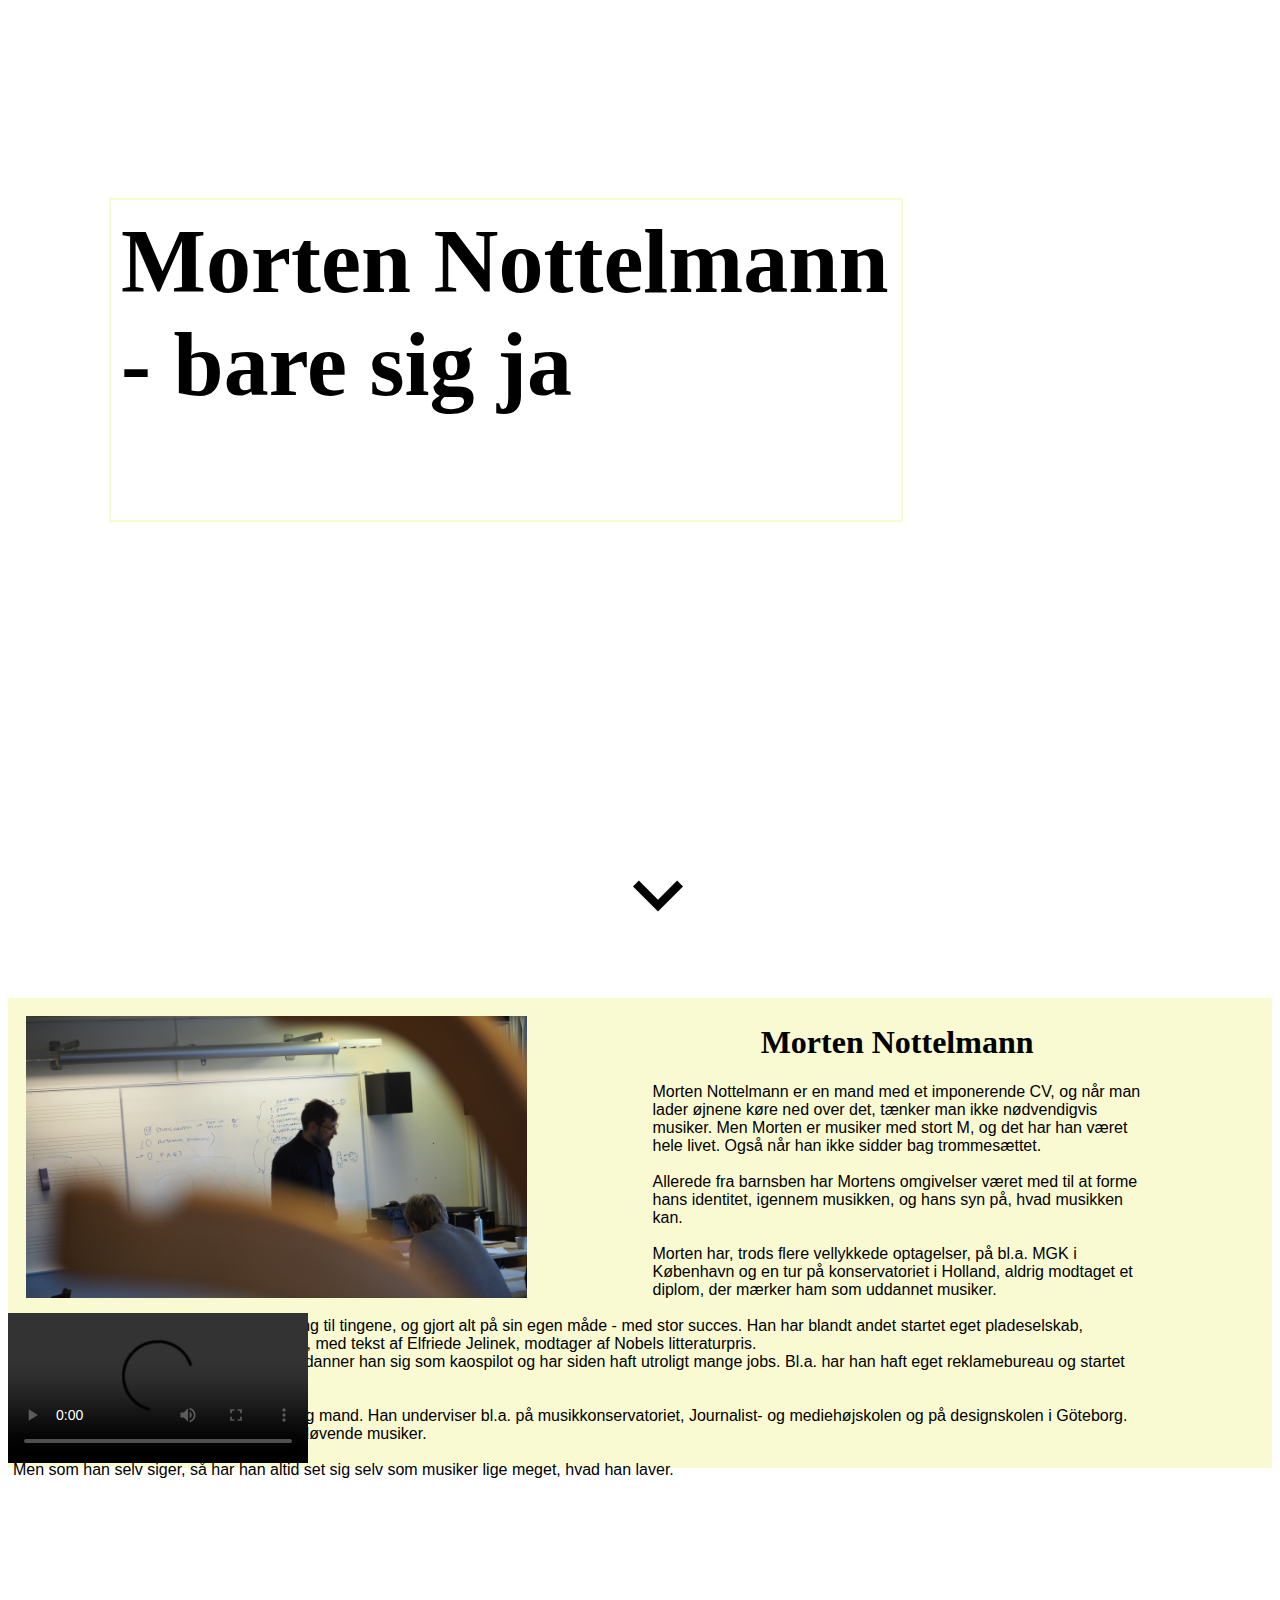
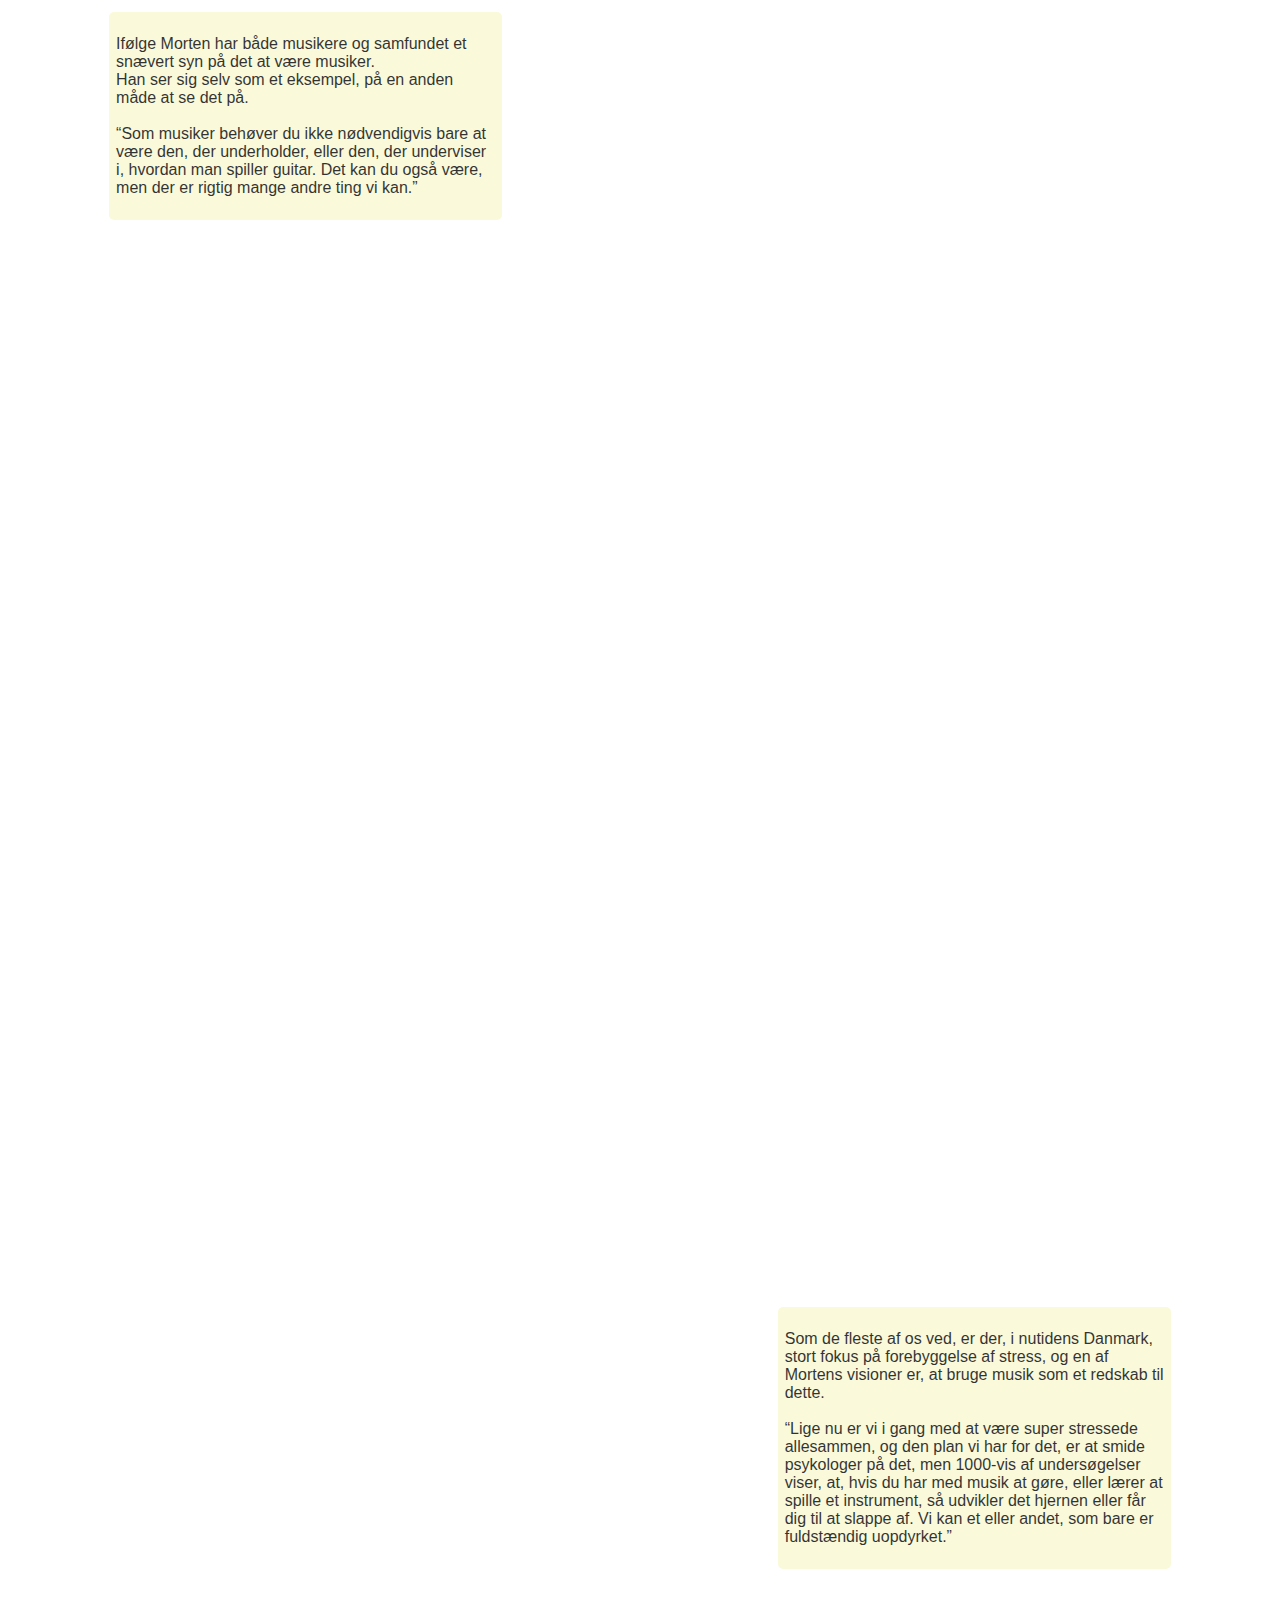
==== morten-nottelmann/index.html @ cdffc8d4 "java" ====
<!DOCTYPE html>
<html lang="da">

<head>
    <meta charset="utf-8">
    <!-- HUSK AT UDFYLDE BESKRIVELSE TIL SEO-->
    <meta name="Description" content="">
    <meta name="Author" content="Christian Plovst">
    <meta name="viewport" content="width=device-width, initial-scale=1.0">
    <title>Morten Nottelmann - bare sig ja</title>
    <link rel="stylesheet" href="style/style.css">
    <link href="https://fonts.googleapis.com/icon?family=Material+Icons" rel="stylesheet">
</head>

<body>
    <header>
        <div class="container">
            <div class="parallax-hero" id="top">
                <h1 id="titel">Morten Nottelmann<br>- bare sig ja</h1>
                <div>
                    <i class="material-icons" style="font-size:100px">keyboard_arrow_down</i>
                </div>
            </div>
        </div>
    </header>
    <section>
        <div class="undervisning-container">
            <img src="images/undervisning.JPG" alt="Morten underviser på kons" id="undervisning">
            <div class="Morten">
                <h1>Morten Nottelmann</h1>
                <p>Morten Nottelmann er en mand med et imponerende CV, og når man lader øjnene køre ned over det, tænker man ikke nødvendigvis musiker. Men Morten er musiker med stort M, og det har han været hele livet. Også når han ikke sidder bag trommesættet.<br><br>
                    Allerede fra barnsben har Mortens omgivelser været med til at forme hans identitet, igennem musikken, og hans syn på, hvad musikken kan.<br><br>
                    Morten har, trods flere vellykkede optagelser, på bl.a. MGK i København og en tur på konservatoriet i Holland, aldrig modtaget et diplom, der mærker ham som uddannet musiker.<br><br>
                    I stedet har han altid haft en rebelsk tilgang til tingene, og gjort alt på sin egen måde - med stor succes. Han har blandt andet startet eget pladeselskab, turneret og spillet en stor teaterforestilling, med tekst af Elfriede Jelinek, modtager af Nobels litteraturpris.<br>
                    Da Morten vender tilbage til Danmark, uddanner han sig som kaospilot og har siden haft utroligt mange jobs. Bl.a. har han haft eget reklamebureau og startet spillestedet ”Cafe Lobby” op.<br><br>
                    I dag er Morten stadig en meget tværfaglig mand. Han underviser bl.a. på musikkonservatoriet, Journalist- og mediehøjskolen og på designskolen i Göteborg. Samtidig med dette, er han igen blevet udøvende musiker.<br><br>
                    Men som han selv siger, så har han altid set sig selv som musiker lige meget, hvad han laver.</p>
            </div>
        </div>
    </section>
        <video id="myVideo" controls>
            <source src="morten-nottelmann.mp4">
        </video>
    <section>
        <div class="container">
            <div class="parallaxone">
                <div class="tekst1">
                    <p>Ifølge Morten har både musikere og samfundet et snævert syn på det at være musiker.<br>Han ser sig selv som et eksempel, på en anden måde at se det på.<br><br>
                        “Som musiker behøver du ikke nødvendigvis bare at være den, der underholder, eller den, der underviser i, hvordan man spiller guitar. Det kan du også være, men der er rigtig mange andre ting vi kan.”</p>
                </div>
            </div>
        </div>
        <div class="container" id="ryksammen">
            <div class="parallaxtwo">
                <div class="tekst2">
                    <p>Som de fleste af os ved, er der, i nutidens Danmark, stort fokus på forebyggelse af stress, og en af Mortens visioner er, at bruge musik som et redskab til dette.<br><br>

                        “Lige nu er vi i gang med at være super stressede allesammen, og den plan vi har for det, er at smide psykologer på det, men 1000-vis af undersøgelser viser, at, hvis du har med musik at gøre, eller lærer at spille et instrument, så udvikler det hjernen eller får dig til at slappe af. Vi kan et eller andet, som bare er fuldstændig uopdyrket.”
                    </p>
                </div>
            </div>
        </div>
    </section>
    <script type="text/javascript" src="js/script.js"></script>
</body>

</html>
---- morten-nottelmann/style/style.css ----
h1 {
    font-family: serif;
}

p {
    font-family: sans-serif;
}

.container {
    position: relative;
    margin-bottom: 50px;
}

.space {
    margin-top: -100px;
}

/*header*/

#top {
    margin-top: -10px;
}

.parallax-hero {
    background-image: url(/images/hero-image.JPG);
    min-height: 1000px;
    background-attachment: fixed;
    background-position: center;
    background-repeat: no-repeat;
    background-size: cover;
}

#titel {
    border: 2px solid lightgoldenrodyellow;
    width: 770px;
    height: 300px;
    padding: 10px;
    position: absolute;
    top: 15%;
    left: 8%;
    font-size: 90px;
    margin-top: 50px;
}

@keyframes bounce {
    0%, 20%, 60%, 100% {
        -webkit-transform: translateY(0);
        transform: translateY(0);
    }
    
    40% {
        -webkit-transform: translateY(-20px);
        transform: translateY(-20px);
    }
    
    80% {
        -webkit-transform: translateY(-10px);
        transform: translateY(-10px);
    }
}

.material-icons {
    width:5%;
    position: absolute;
    top: 85%;
    left: 47.5%;
    
}

i:hover {
    animation: bounce 1s;
}

#hero {
    width: 100%;
    height: auto;
}

/*section 1*/

.undervisning-container {
    border: 5px solid lightgoldenrodyellow;
    height: 460px;
    background-color: lightgoldenrodyellow;
    margin-top: -50px;
    margin-bottom: -155px;
}

#undervisning {
    width: 40%;
    margin-top: 1%;
    margin-left: 1%;
    margin-bottom: 1%;
    margin-right: 10%;
    float:left;
}

.Morten h1 {
    text-align: center; 
}

.Morten {
    width: 90%;
}
/*video*/

iframe {
    width: 100%;
}

/*section 2*/

.bred {
    width: 100%;
    height: auto;
}

.tekst1 {
    border: 2px solid lightgoldenrodyellow;
    background-color: lightgoldenrodyellow;
    width: 30%;
    padding: 5px;
    position: absolute;
    top: 15%;
    left: 8%;
    opacity: 0.8;
    border-radius: 5px;
}

#ryksammen {
    margin-top: -55px;
}

.tekst2 {
    border: 2px solid lightgoldenrodyellow;
    background-color: lightgoldenrodyellow;
    width: 30%;
    padding: 5px;
    position: absolute;
    top: 45%;
    right: 8%;
    opacity: 0.8;
    border-radius: 5px;
}

.parallaxone {
    background-image: url(/images/reol.JPG);
    min-height: 1000px;
    background-attachment: fixed;
    background-position: center;
    background-repeat: no-repeat;
    background-size: cover;
    margin-top: -5px;
}

.parallaxtwo {
    background-image: url(/images/stress.JPG);
    min-height: 1000px;
    background-attachment: fixed;
    background-position: center;
    background-repeat: no-repeat;
    background-size: cover;
}
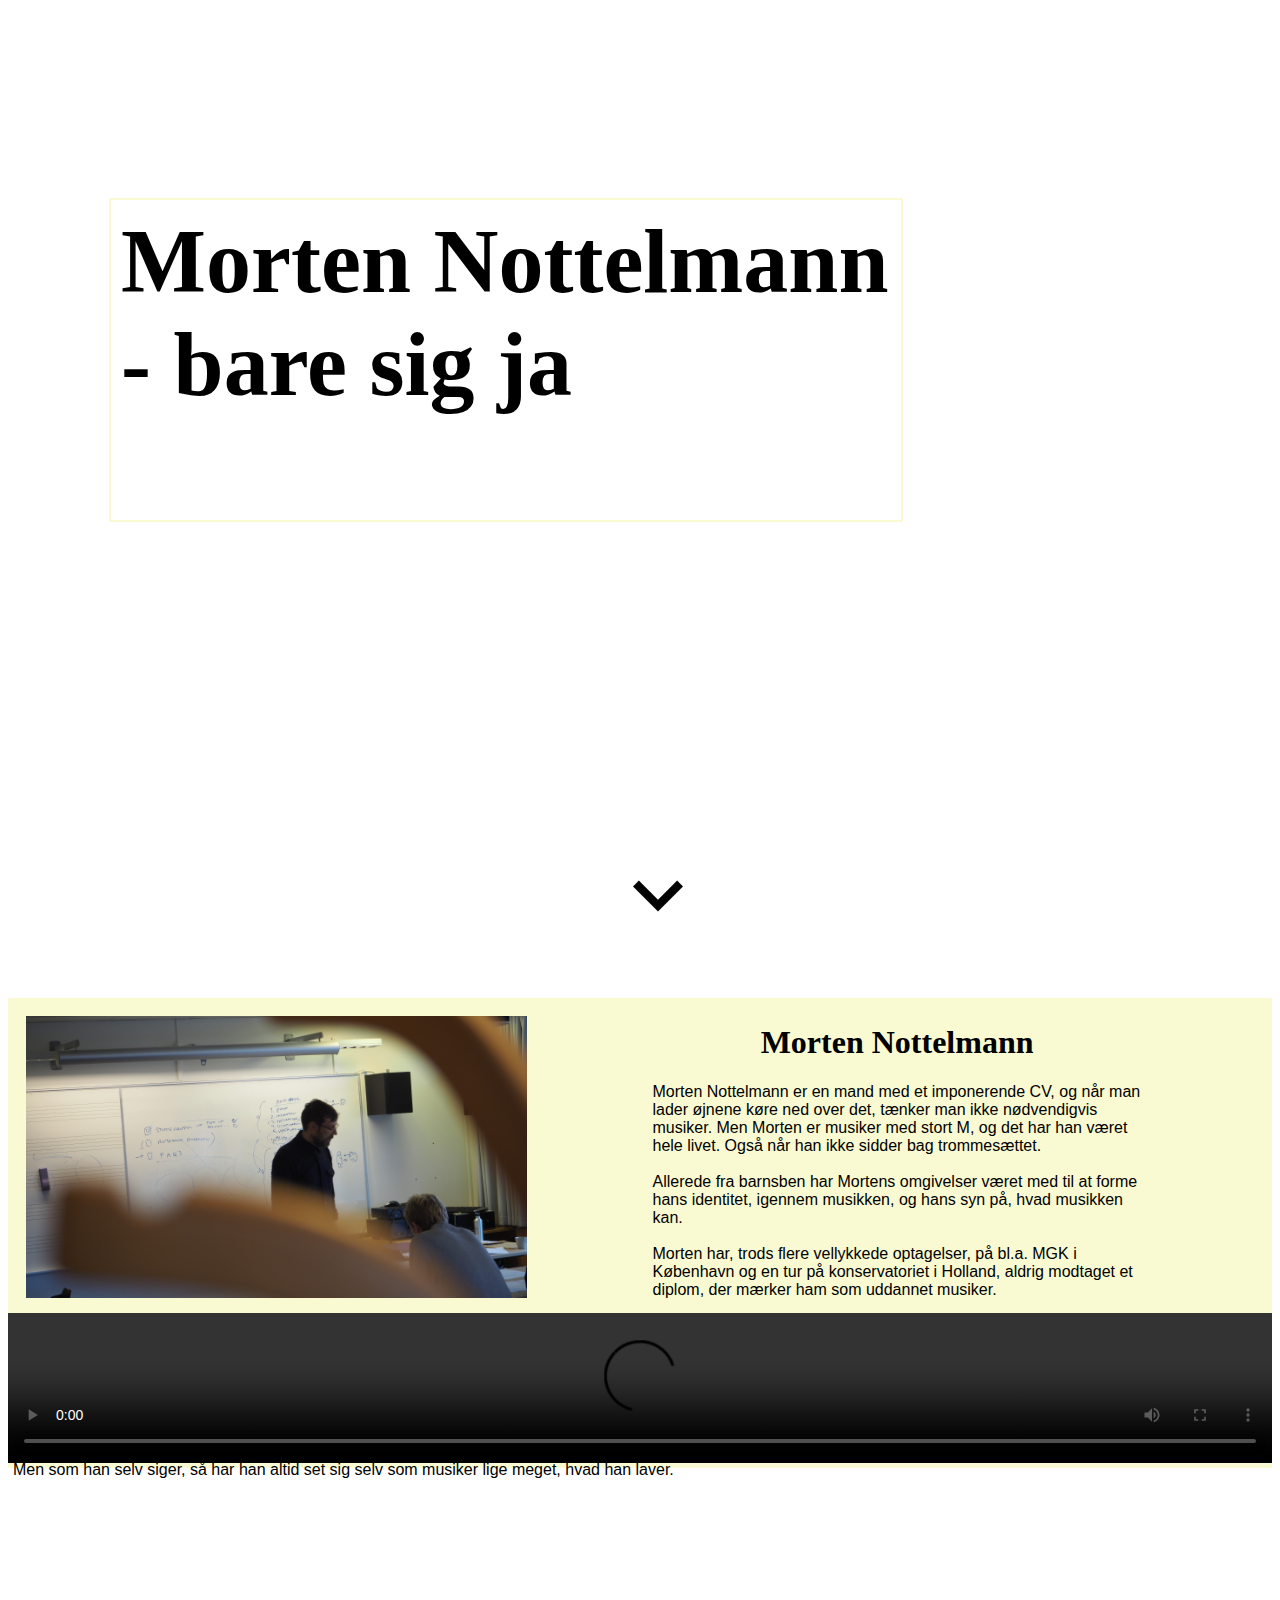
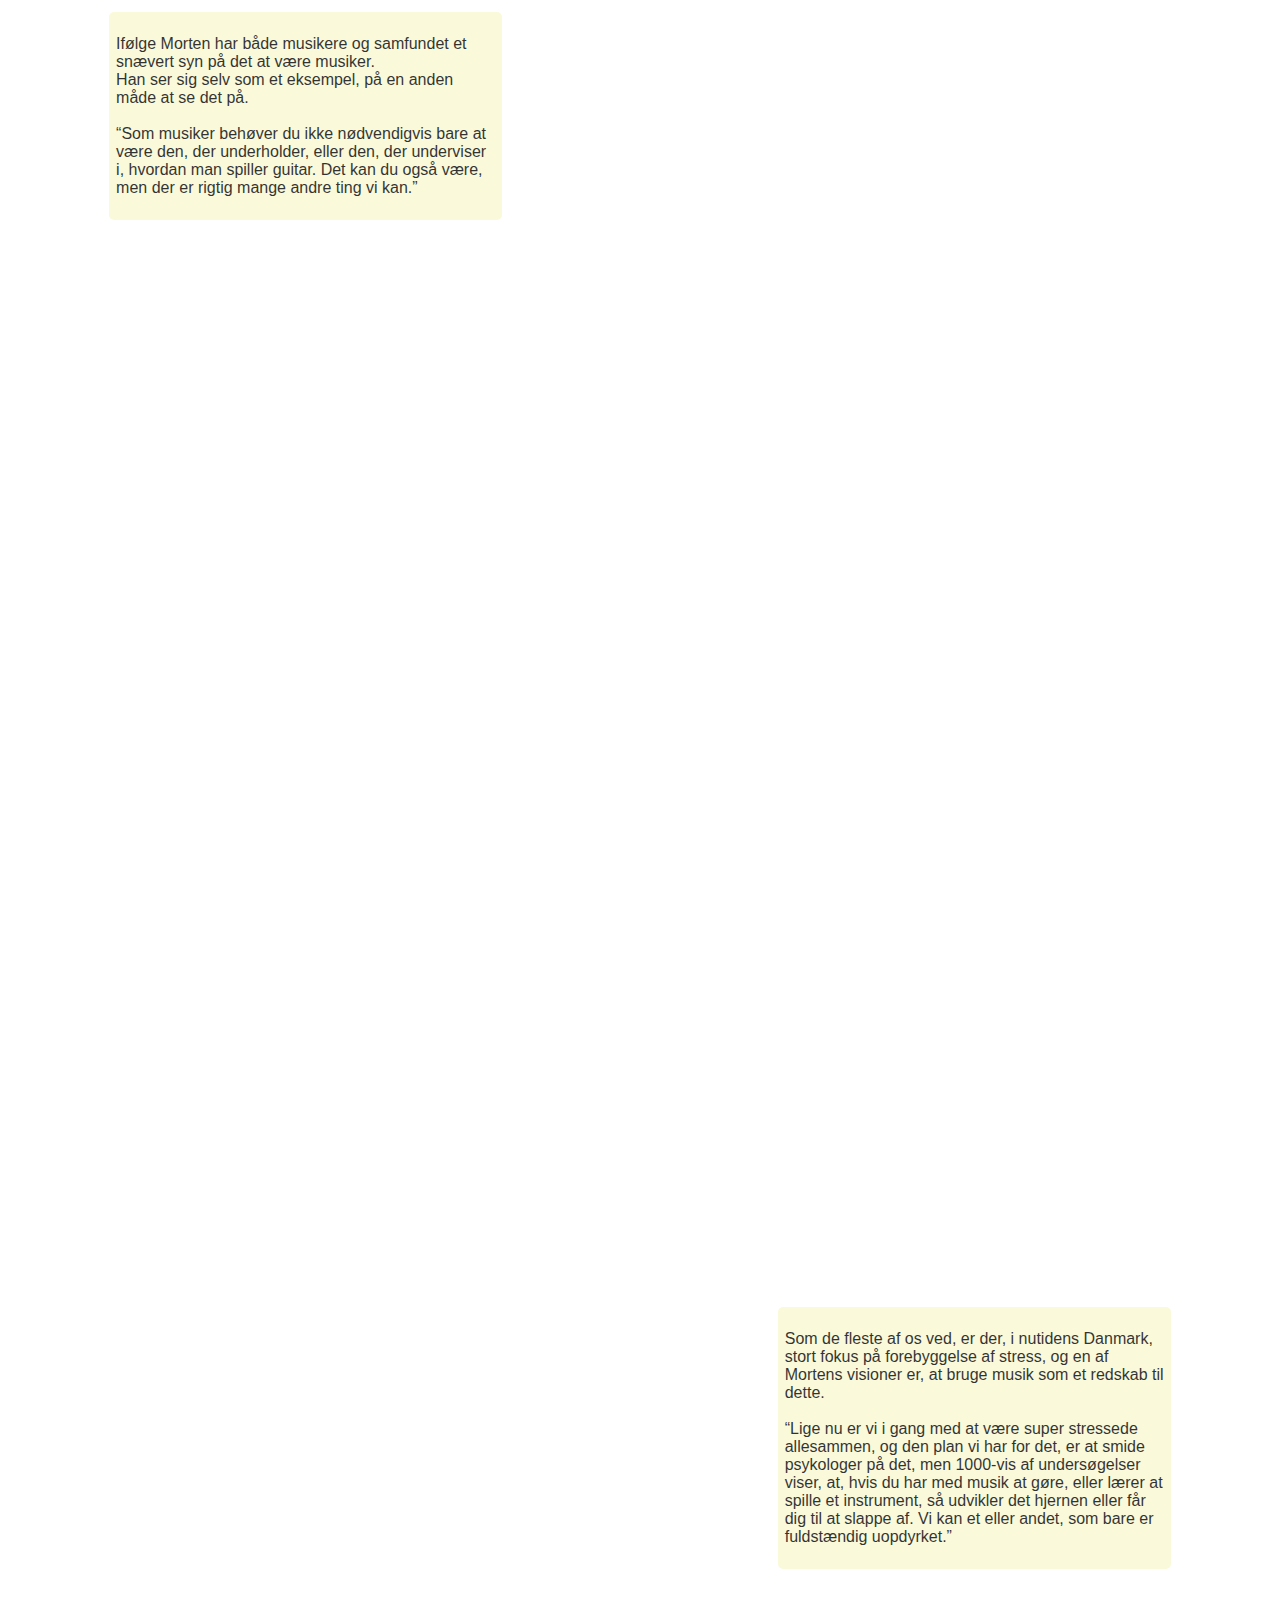
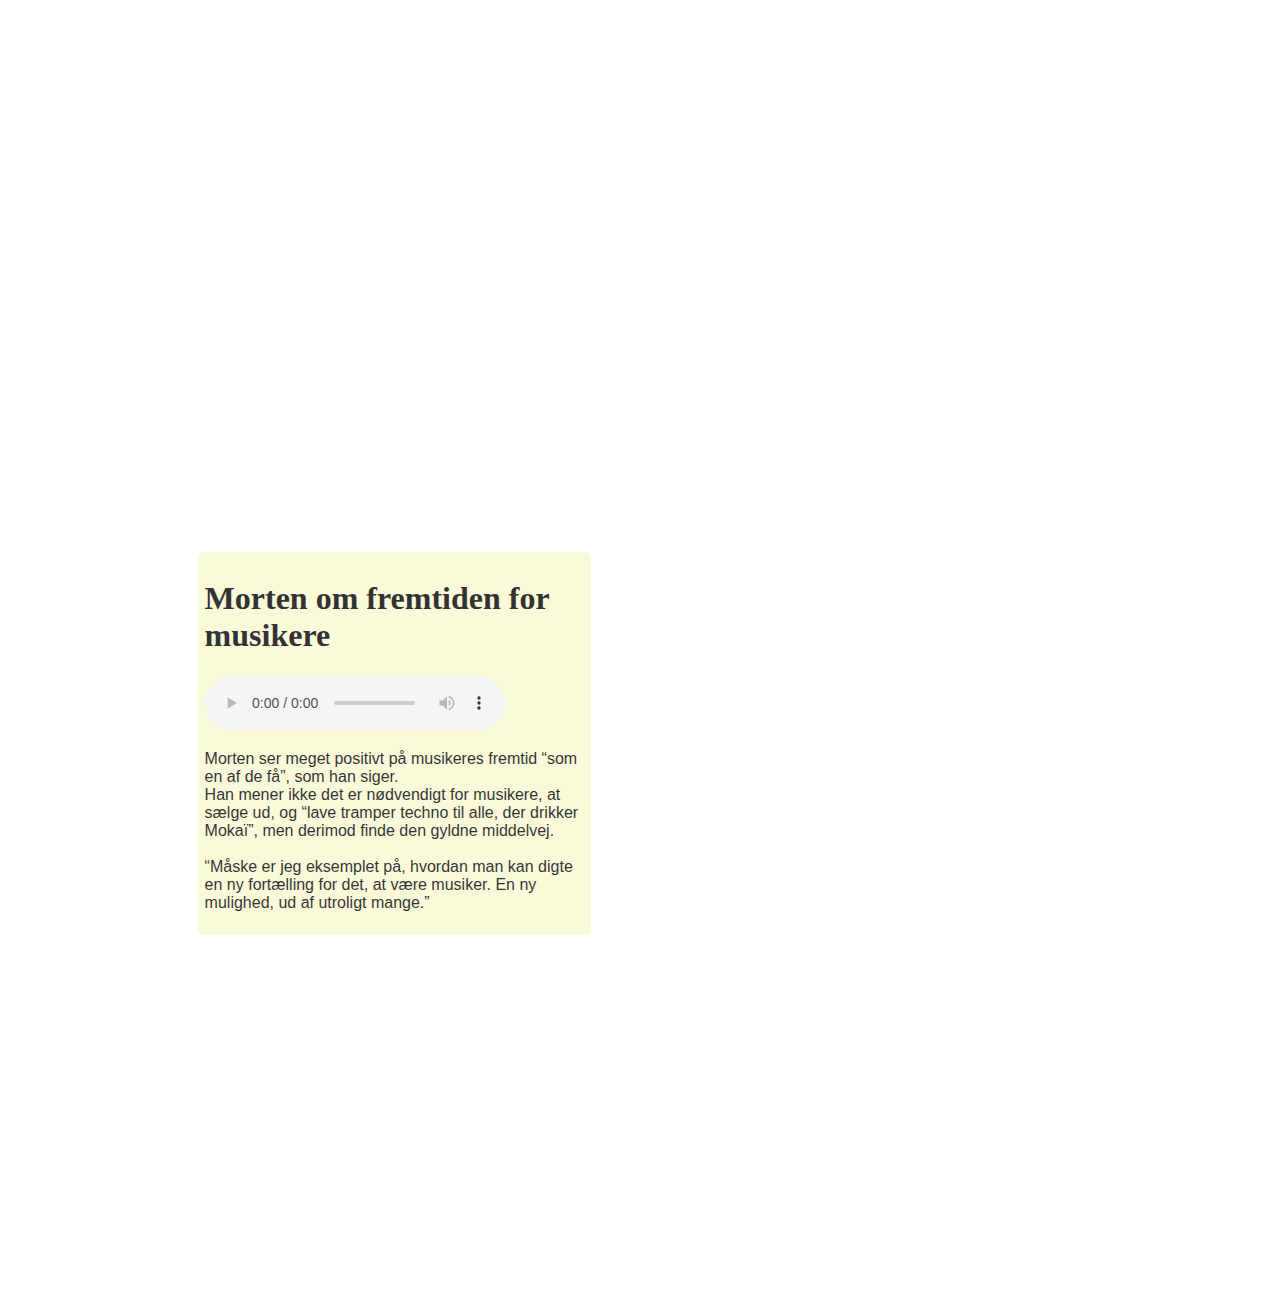
==== commit 650c0968: "en masse lort" ====
--- a/morten-nottelmann/index.html
+++ b/morten-nottelmann/index.html
@@ -38,25 +38,36 @@
             </div>
         </div>
     </section>
-        <video id="myVideo" controls>
-            <source src="morten-nottelmann.mp4">
-        </video>
+    <video id="myVideo" controls>
+        <source src="morten-nottelmann.mp4">
+    </video>
     <section>
         <div class="container">
             <div class="parallaxone">
                 <div class="tekst1">
-                    <p>Ifølge Morten har både musikere og samfundet et snævert syn på det at være musiker.<br>Han ser sig selv som et eksempel, på en anden måde at se det på.<br><br>
-                        “Som musiker behøver du ikke nødvendigvis bare at være den, der underholder, eller den, der underviser i, hvordan man spiller guitar. Det kan du også være, men der er rigtig mange andre ting vi kan.”</p>
+                    <p>Ifølge Morten har både musikere og samfundet et snævert syn på det at være musiker.<br>Han ser sig selv som et eksempel, på en anden måde at se det på.<br><br><q>Som musiker behøver du ikke nødvendigvis bare at være den, der underholder, eller den, der underviser i, hvordan man spiller guitar. Det kan du også være, men der er rigtig mange andre ting vi kan.</q></p>
                 </div>
             </div>
         </div>
         <div class="container" id="ryksammen">
             <div class="parallaxtwo">
                 <div class="tekst2">
-                    <p>Som de fleste af os ved, er der, i nutidens Danmark, stort fokus på forebyggelse af stress, og en af Mortens visioner er, at bruge musik som et redskab til dette.<br><br>
-
-                        “Lige nu er vi i gang med at være super stressede allesammen, og den plan vi har for det, er at smide psykologer på det, men 1000-vis af undersøgelser viser, at, hvis du har med musik at gøre, eller lærer at spille et instrument, så udvikler det hjernen eller får dig til at slappe af. Vi kan et eller andet, som bare er fuldstændig uopdyrket.”
-                    </p>
+                    <p>Som de fleste af os ved, er der, i nutidens Danmark, stort fokus på forebyggelse af stress, og en af Mortens visioner er, at bruge musik som et redskab til dette.<br><br><q>Lige nu er vi i gang med at være super stressede allesammen, og den plan vi har for det, er at smide psykologer på det, men 1000-vis af undersøgelser viser, at, hvis du har med musik at gøre, eller lærer at spille et instrument, så udvikler det hjernen eller får dig til at slappe af. Vi kan et eller andet, som bare er fuldstændig uopdyrket.</q></p>
+                </div>
+            </div>
+        </div>
+    </section>
+    <section>
+        <div class="container" id="ryksammen">
+            <div class="parallaxthree">
+                <div class="tekst3">
+                    <h1>Morten om fremtiden for musikere</h1>
+                    <audio controls>
+                        <source>
+                    </audio>
+                    <p>Morten ser meget positivt på musikeres fremtid <q>som en af de få</q>, som han siger.<br>
+                        Han mener ikke det er nødvendigt for musikere, at sælge ud, og <q>lave tramper techno til alle, der drikker Mokaï</q>, men derimod finde den gyldne middelvej.<br><br>
+                        <q>Måske er jeg eksemplet på, hvordan man kan digte en ny fortælling for det, at være musiker. En ny mulighed, ud af utroligt mange.</q></p>
                 </div>
             </div>
         </div>
--- a/morten-nottelmann/style/style.css
+++ b/morten-nottelmann/style/style.css
@@ -104,7 +104,7 @@
 }
 /*video*/
 
-iframe {
+video {
     width: 100%;
 }
 
@@ -161,3 +161,26 @@
     background-repeat: no-repeat;
     background-size: cover;
 }
+
+/*section 3*/
+
+.parallaxthree {
+    background-image: url(/images/fremtid.JPG);
+    min-height: 1000px;
+    background-attachment: fixed;
+    background-position: center;
+    background-repeat: no-repeat;
+    background-size: cover;
+}
+
+.tekst3 {
+    border: 2px solid lightgoldenrodyellow;
+    background-color: lightgoldenrodyellow;
+    width: 30%;
+    padding: 5px;
+    position: absolute;
+    top: 30%;
+    left: 15%;
+    opacity: 0.8;
+    border-radius: 5px;
+}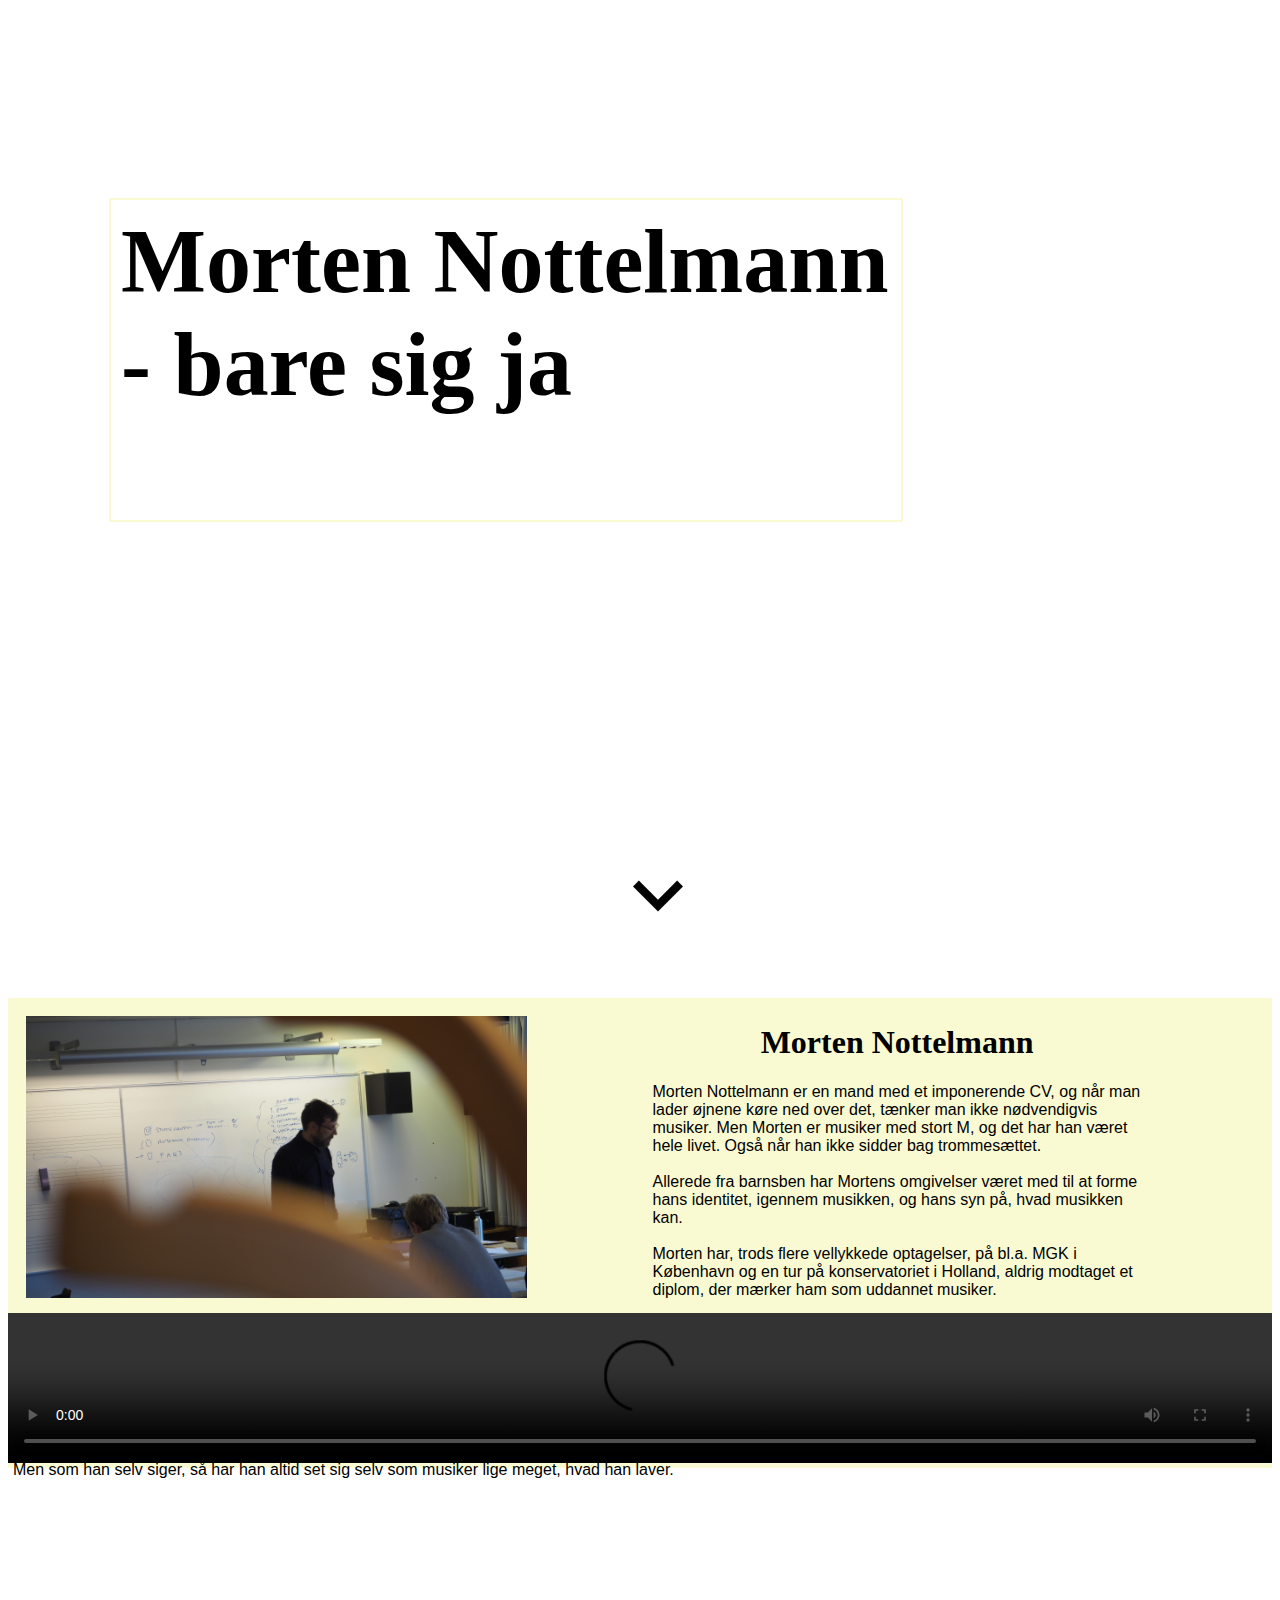
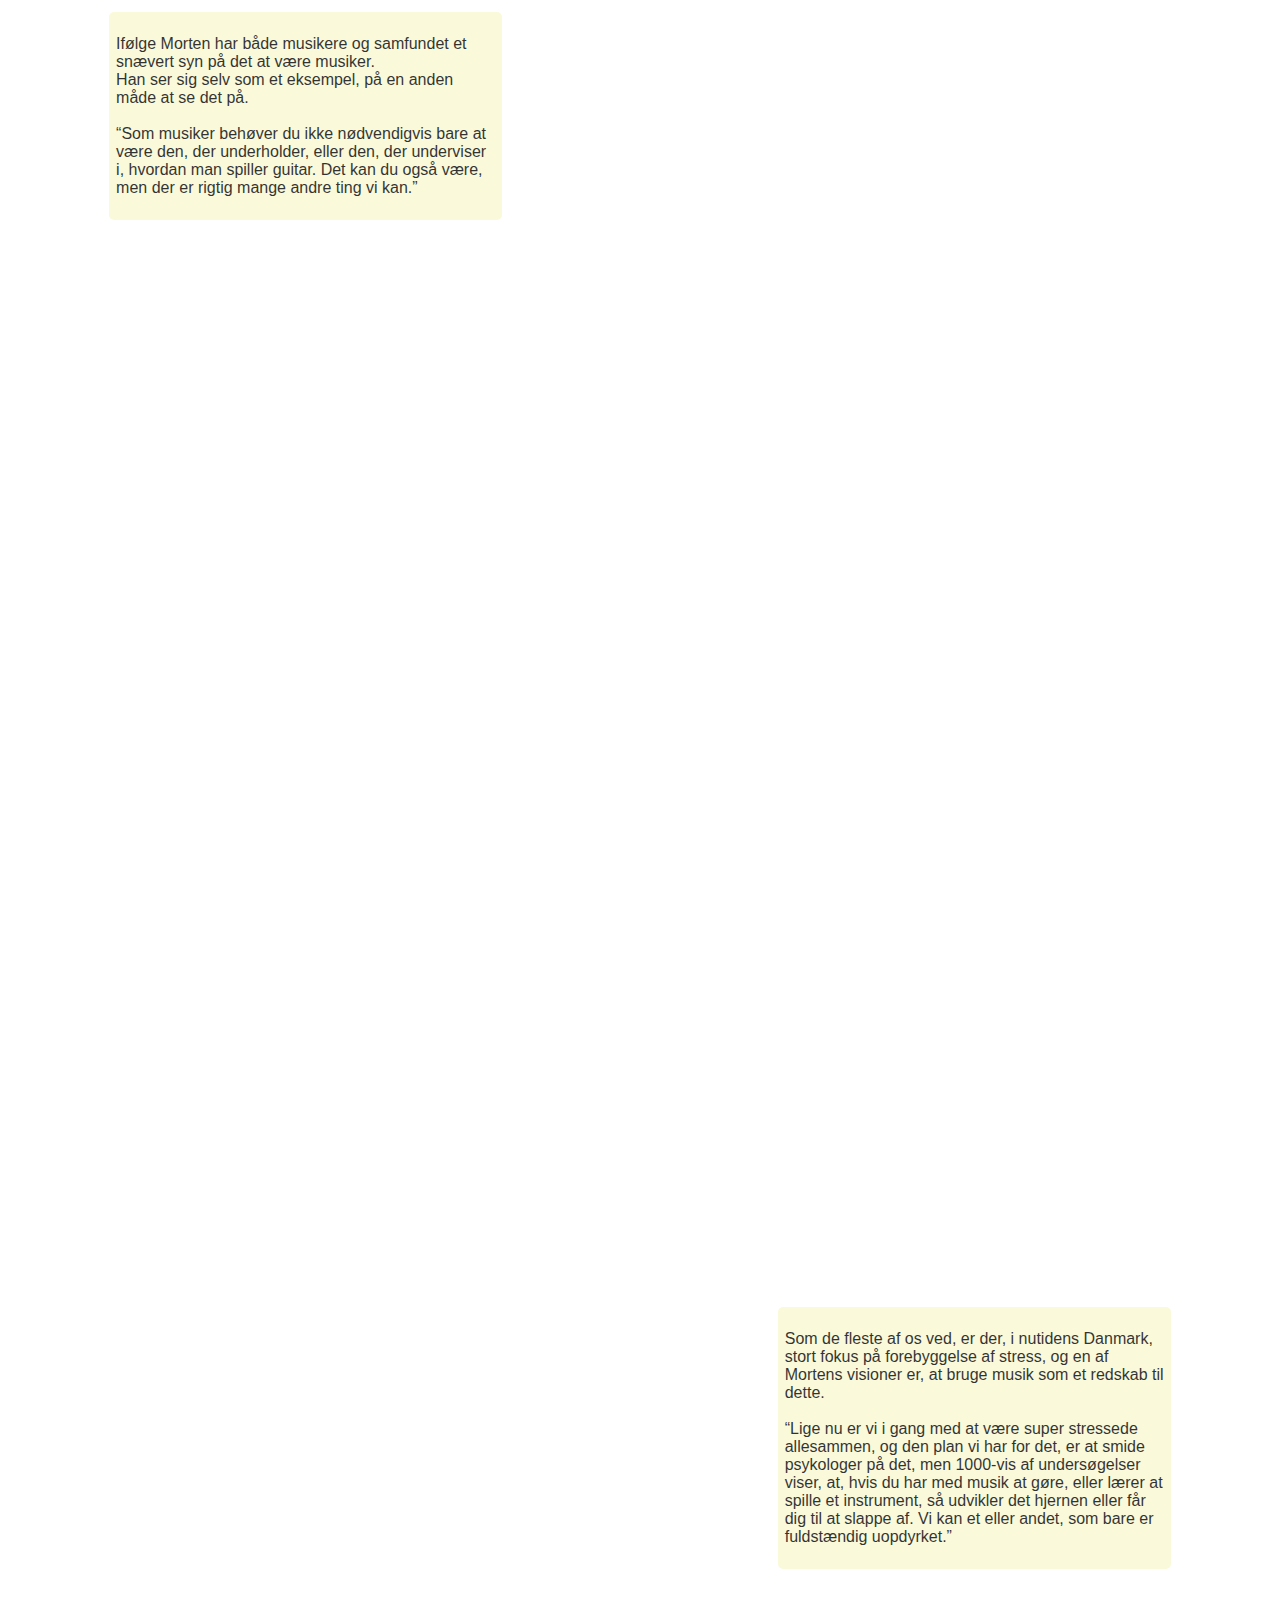
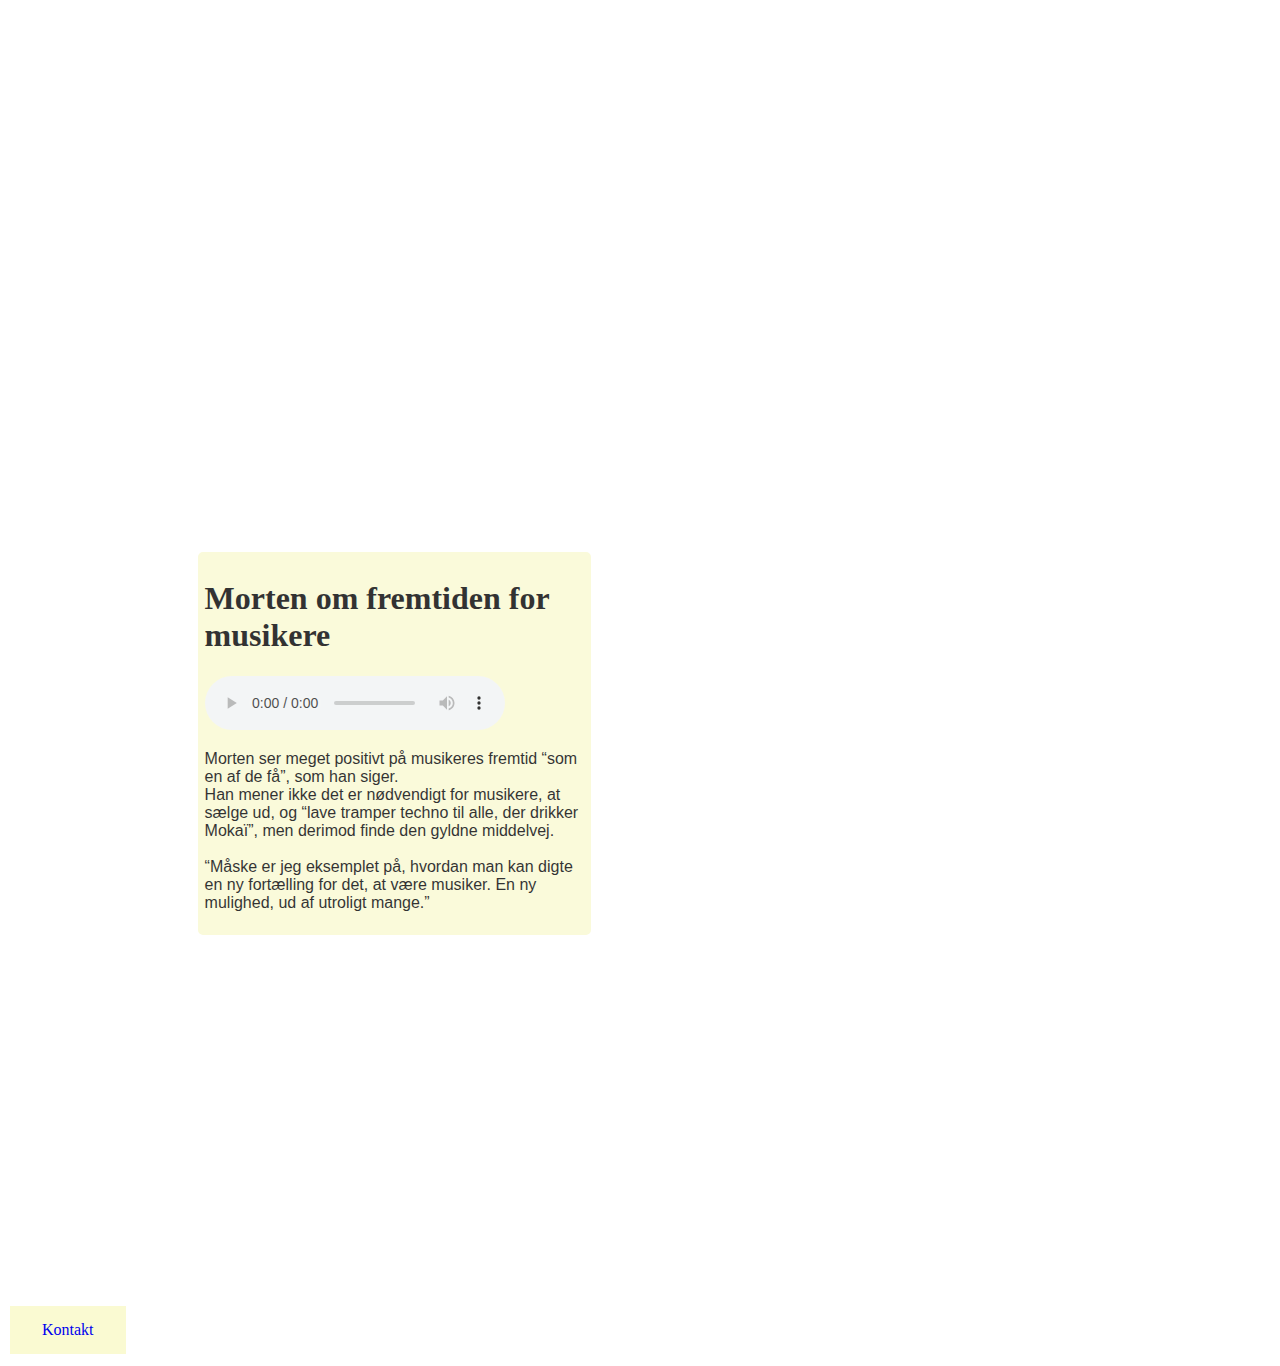
==== commit d849cea4: "knap, der ikke virker ordentligt" ====
--- a/morten-nottelmann/index.html
+++ b/morten-nottelmann/index.html
@@ -72,6 +72,9 @@
             </div>
         </div>
     </section>
+    <footer>
+        <a href="http://www.mortennottelmann.com/" id="knap" target="_blank">Kontakt</a>
+    </footer>
     <script type="text/javascript" src="js/script.js"></script>
 </body>
 
--- a/morten-nottelmann/style/style.css
+++ b/morten-nottelmann/style/style.css
@@ -183,4 +183,18 @@
     left: 15%;
     opacity: 0.8;
     border-radius: 5px;
+}
+
+/*footer*/
+
+#knap {
+    background-color: lightgoldenrodyellow;
+    border: none;
+    padding: 15px 32px;
+    text-align: center;
+    text-decoration: none;
+    display: inline-block;
+    font-size: 16px;
+    margin: 4px 2px;
+    cursor: pointe
 }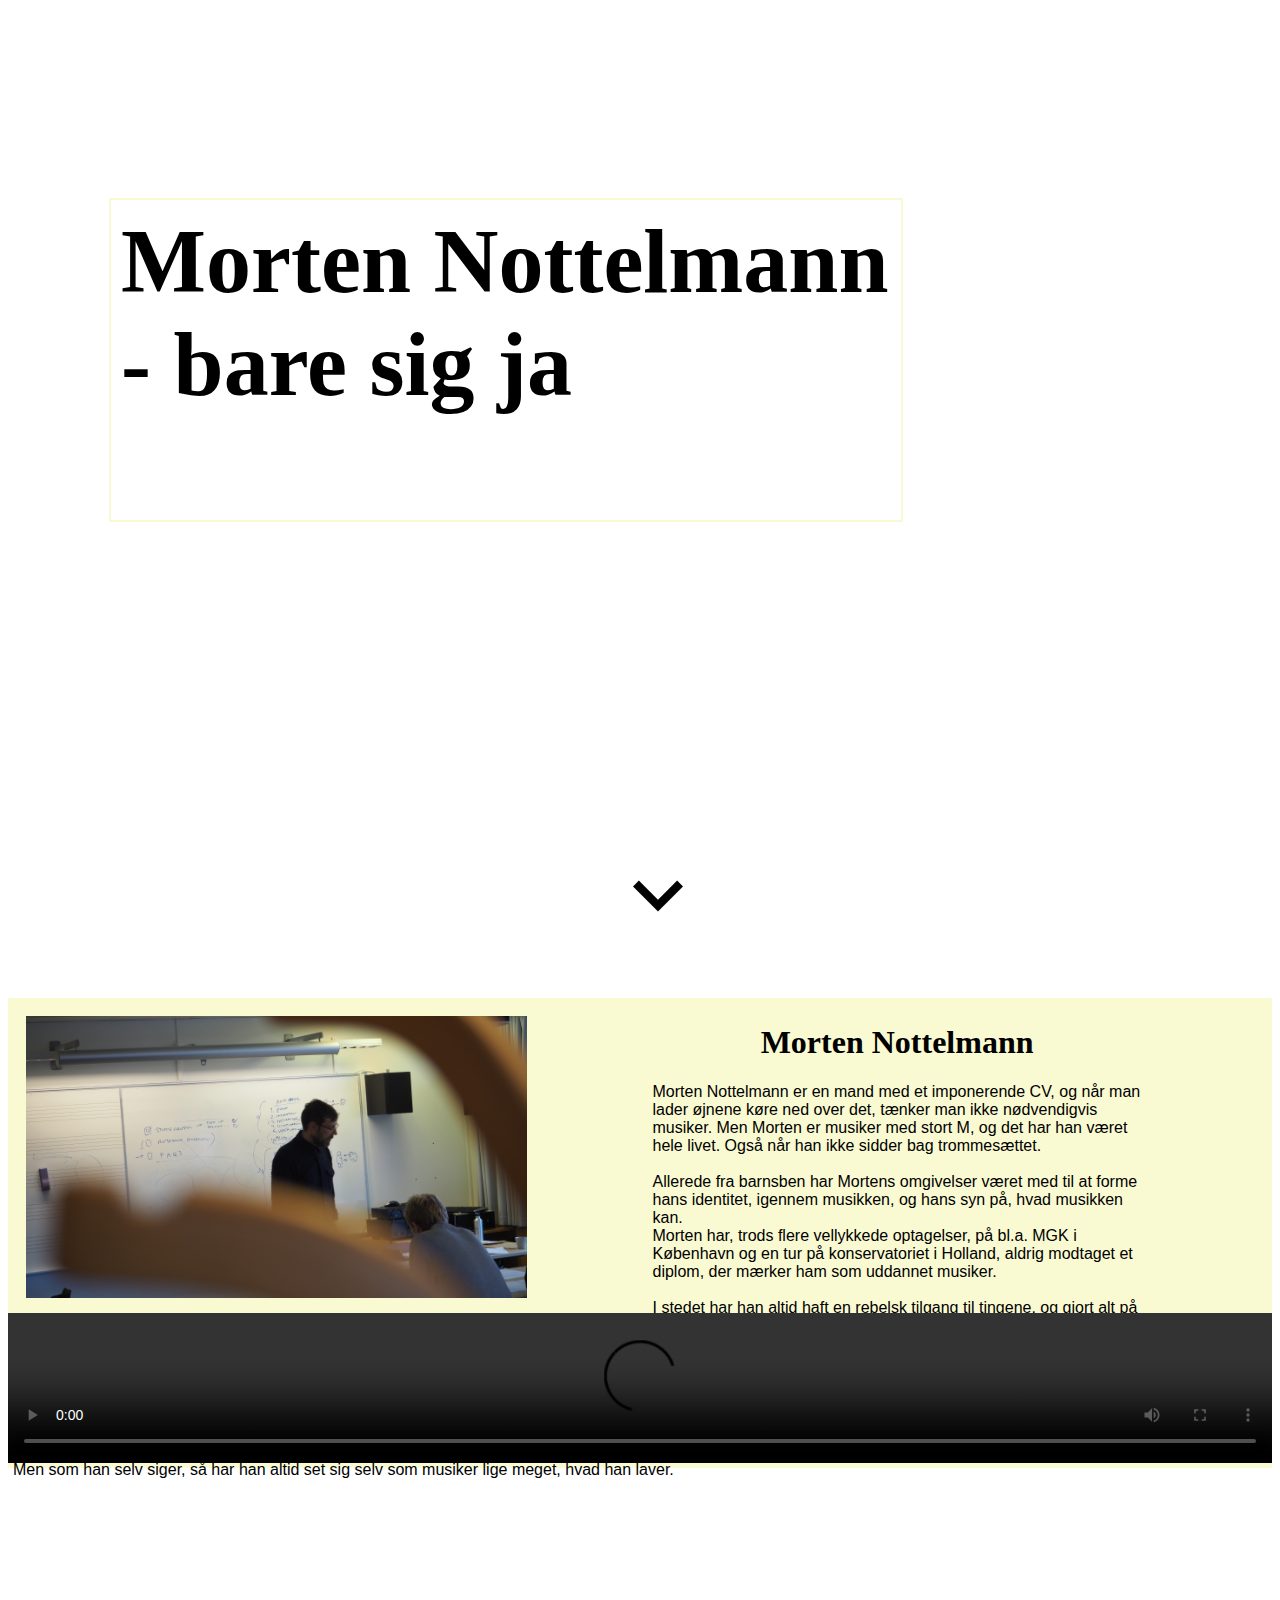
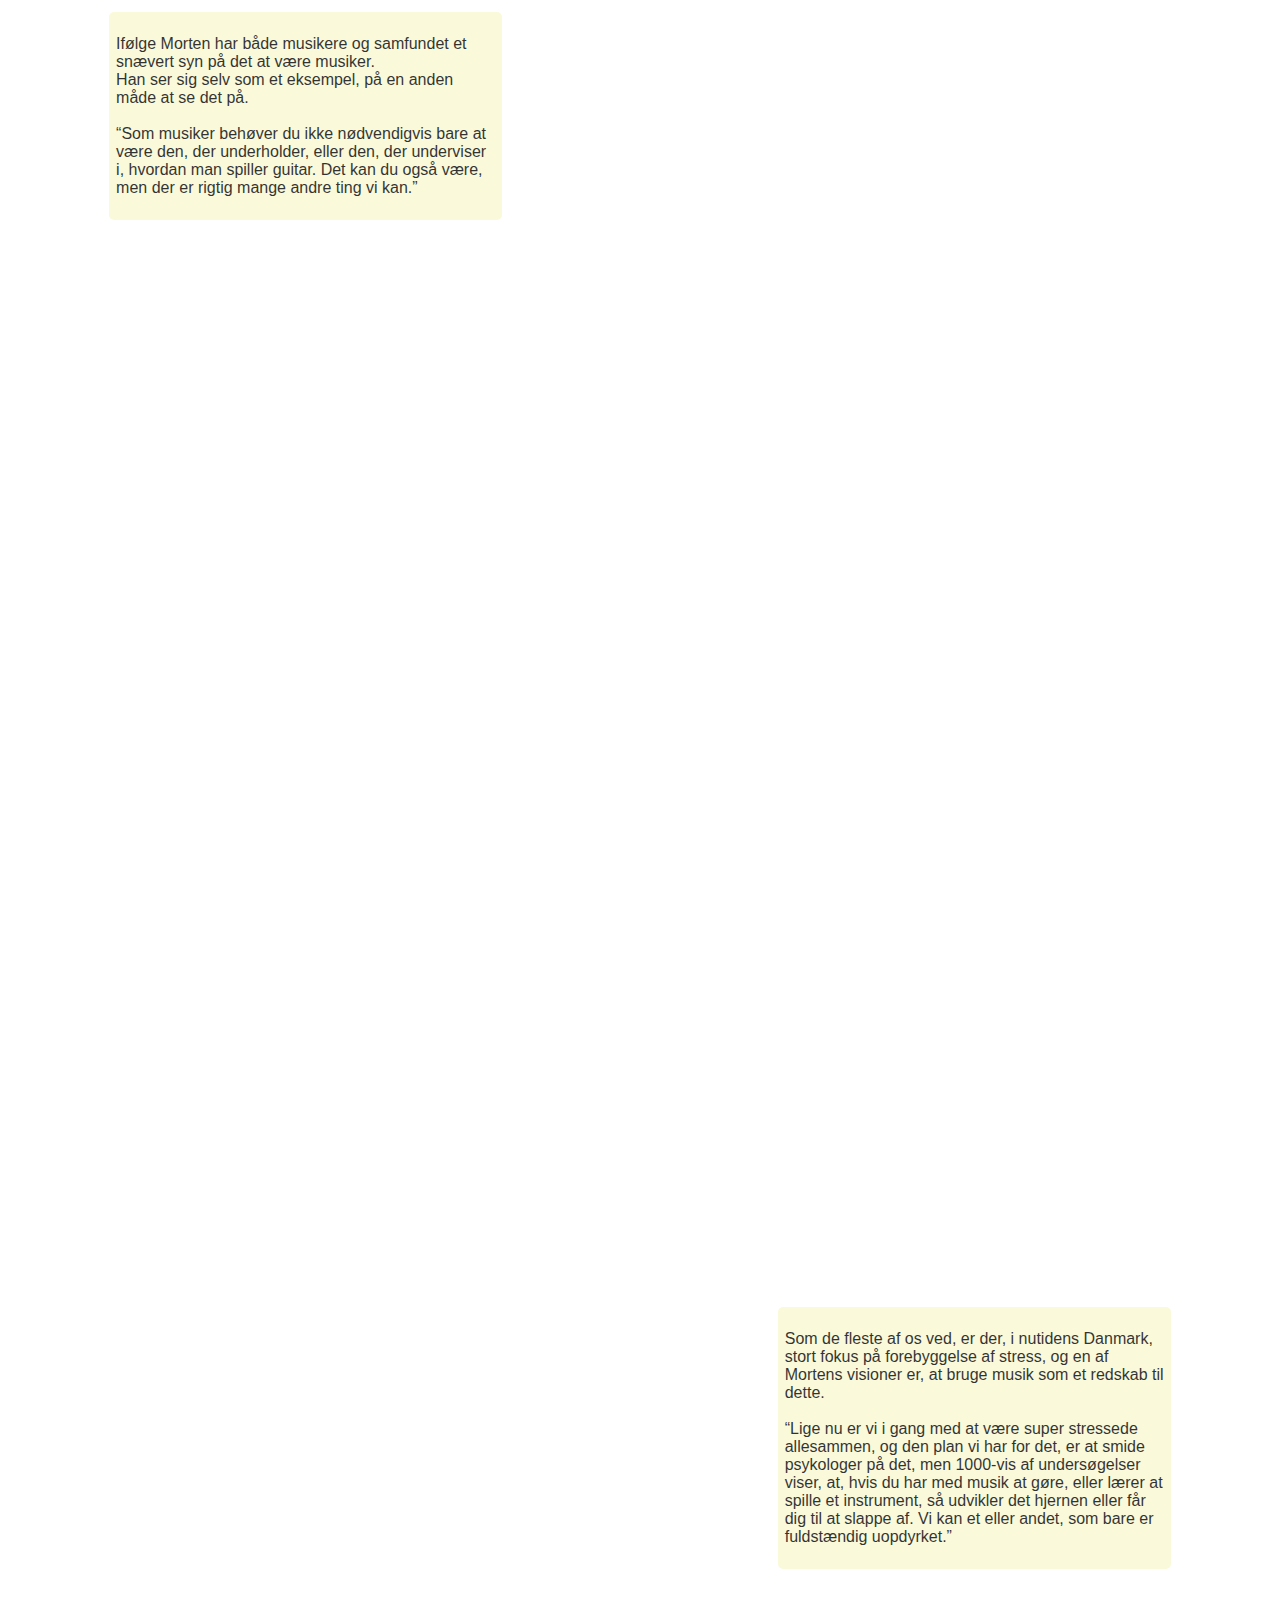
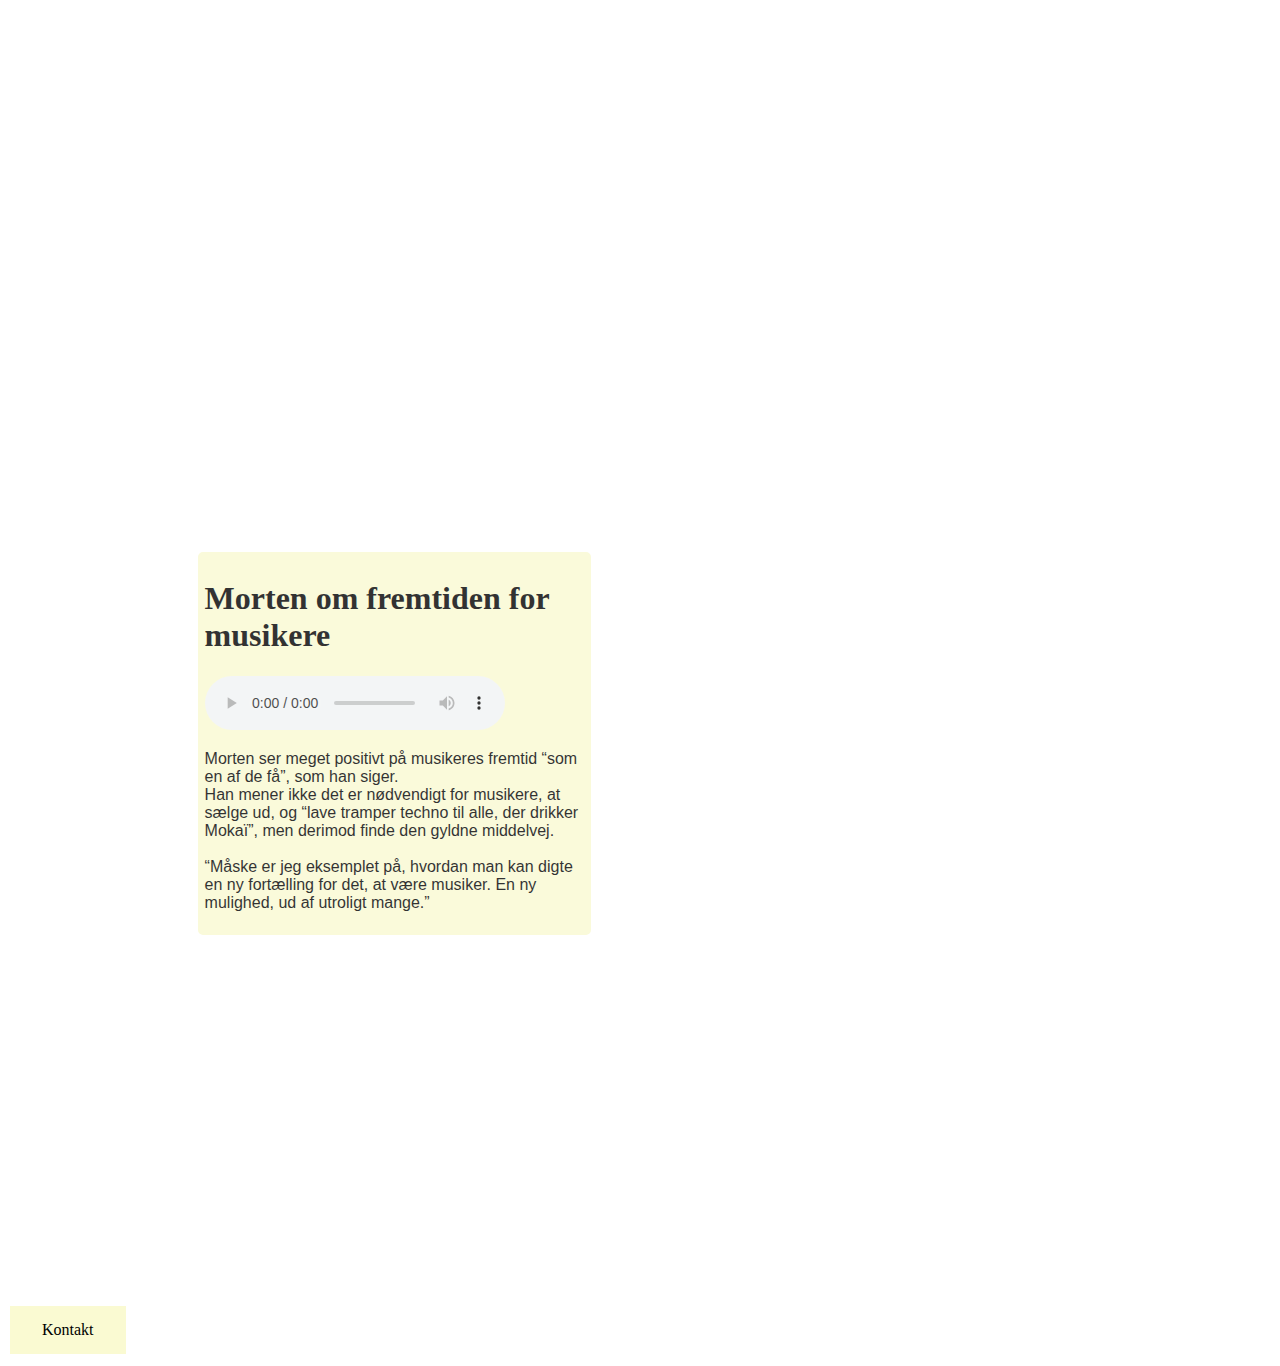
==== commit 682e711b: "knap" ====
--- a/morten-nottelmann/index.html
+++ b/morten-nottelmann/index.html
@@ -29,7 +29,7 @@
             <div class="Morten">
                 <h1>Morten Nottelmann</h1>
                 <p>Morten Nottelmann er en mand med et imponerende CV, og når man lader øjnene køre ned over det, tænker man ikke nødvendigvis musiker. Men Morten er musiker med stort M, og det har han været hele livet. Også når han ikke sidder bag trommesættet.<br><br>
-                    Allerede fra barnsben har Mortens omgivelser været med til at forme hans identitet, igennem musikken, og hans syn på, hvad musikken kan.<br><br>
+                    Allerede fra barnsben har Mortens omgivelser været med til at forme hans identitet, igennem musikken, og hans syn på, hvad musikken kan.<br>
                     Morten har, trods flere vellykkede optagelser, på bl.a. MGK i København og en tur på konservatoriet i Holland, aldrig modtaget et diplom, der mærker ham som uddannet musiker.<br><br>
                     I stedet har han altid haft en rebelsk tilgang til tingene, og gjort alt på sin egen måde - med stor succes. Han har blandt andet startet eget pladeselskab, turneret og spillet en stor teaterforestilling, med tekst af Elfriede Jelinek, modtager af Nobels litteraturpris.<br>
                     Da Morten vender tilbage til Danmark, uddanner han sig som kaospilot og har siden haft utroligt mange jobs. Bl.a. har han haft eget reklamebureau og startet spillestedet ”Cafe Lobby” op.<br><br>
--- a/morten-nottelmann/style/style.css
+++ b/morten-nottelmann/style/style.css
@@ -192,6 +192,7 @@
     border: none;
     padding: 15px 32px;
     text-align: center;
+    color: black;
     text-decoration: none;
     display: inline-block;
     font-size: 16px;
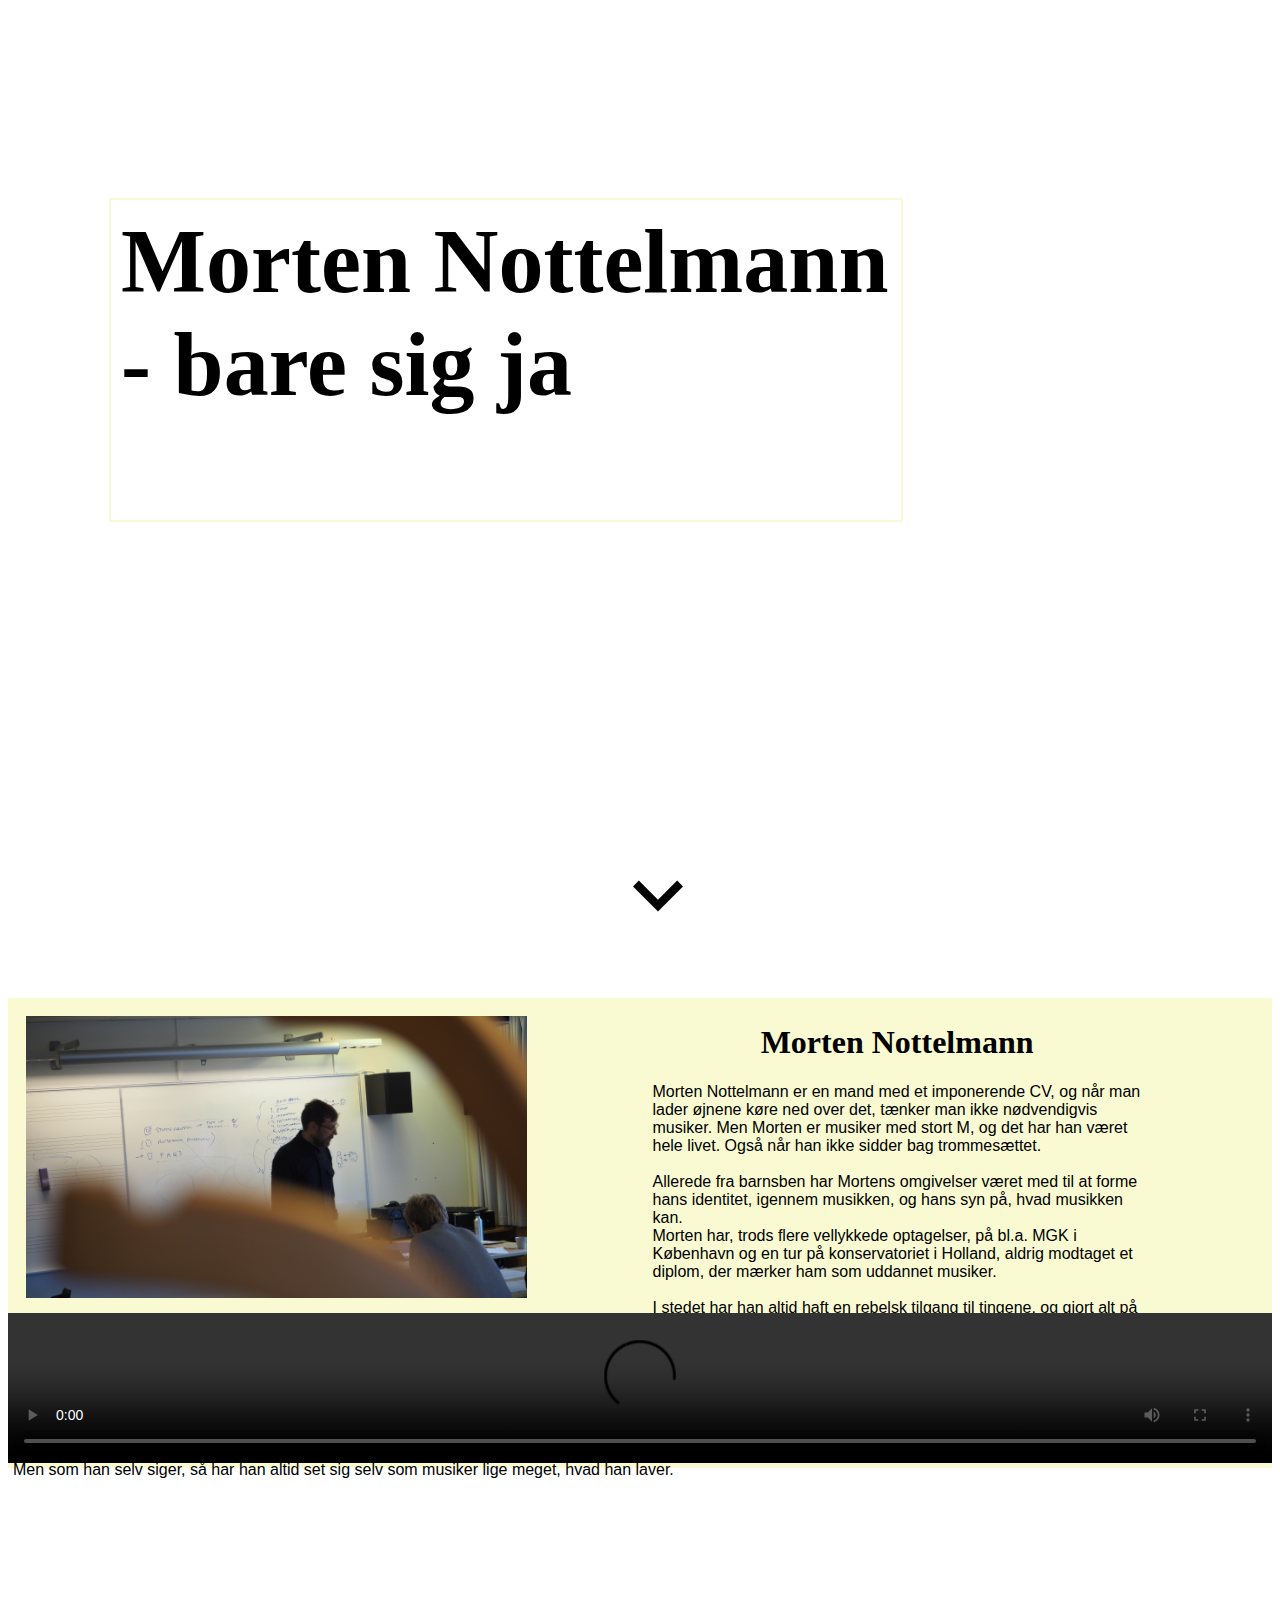
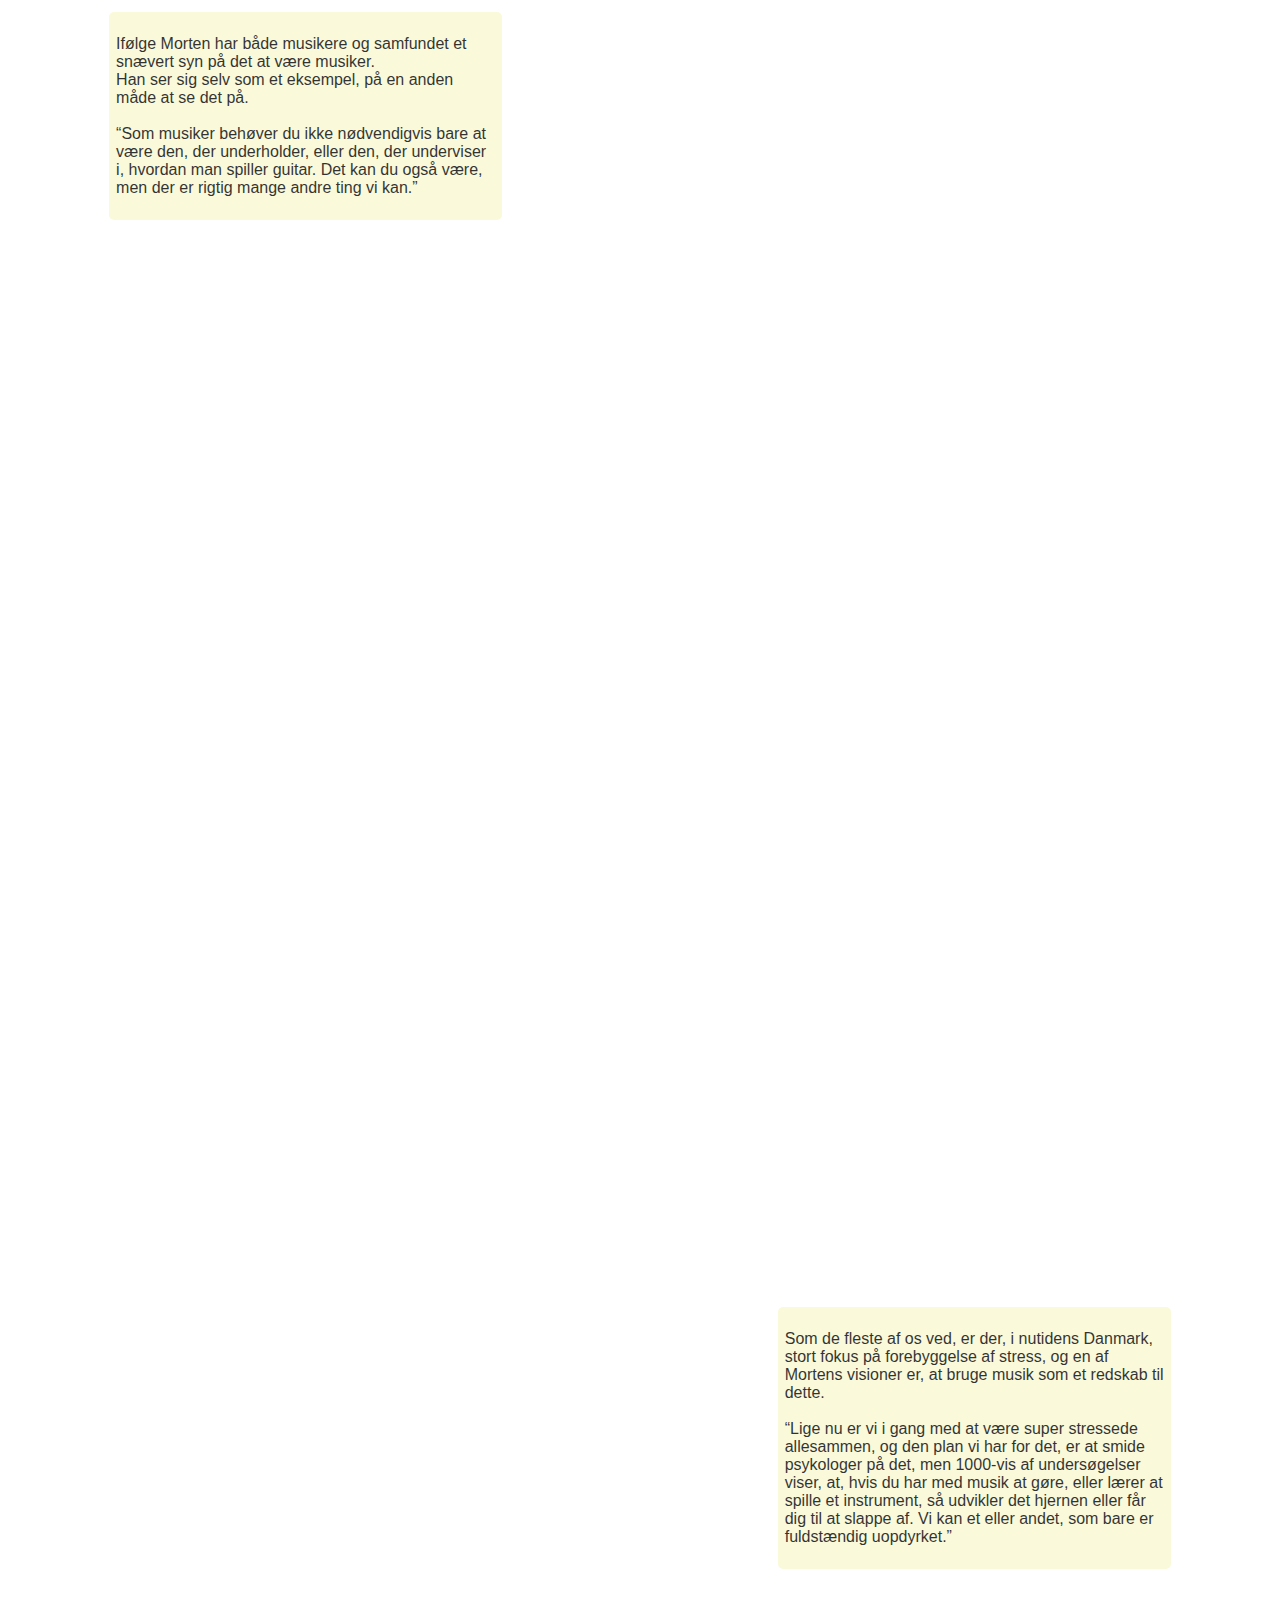
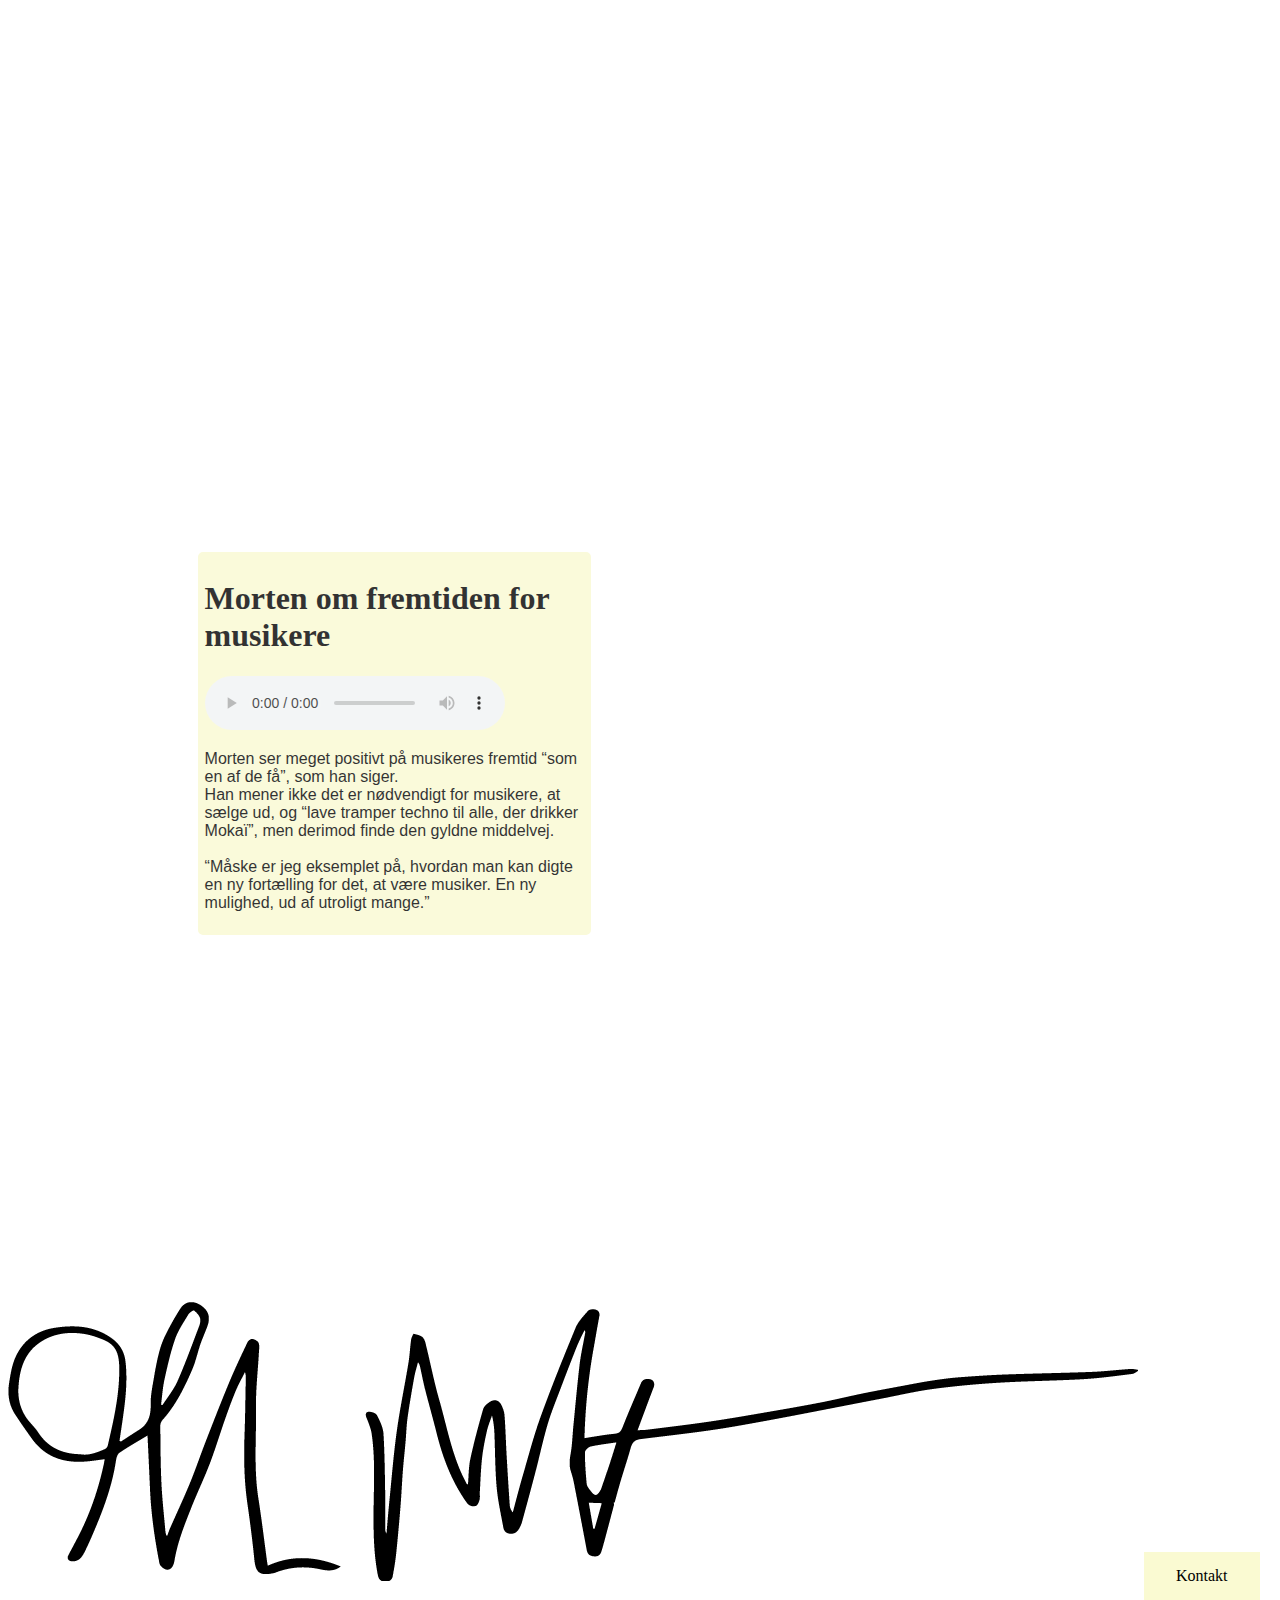
==== commit b7256469: "væk med ds.store" ====
--- a/morten-nottelmann/index.html
+++ b/morten-nottelmann/index.html
@@ -73,7 +73,13 @@
         </div>
     </section>
     <footer>
-        <a href="http://www.mortennottelmann.com/" id="knap" target="_blank">Kontakt</a>
+        <div class="container-footer">
+            <div>
+                <img src="images/underskrift.png" alt="Underskrift">
+                <a href="http://www.mortennottelmann.com/" id="knap" target="_blank">Kontakt</a>
+            </div>
+            <img src="images/giffen.gif" alt="Gif" id="gif">
+        </div>
     </footer>
     <script type="text/javascript" src="js/script.js"></script>
 </body>
--- a/morten-nottelmann/style/style.css
+++ b/morten-nottelmann/style/style.css
@@ -22,7 +22,7 @@
 }
 
 .parallax-hero {
-    background-image: url(/images/hero-image.JPG);
+    background-image: url(/images/heroimage.png);
     min-height: 1000px;
     background-attachment: fixed;
     background-position: center;
@@ -198,4 +198,12 @@
     font-size: 16px;
     margin: 4px 2px;
     cursor: pointe
+}
+
+.container-footer {
+    
+}
+
+#gif {
+    
 }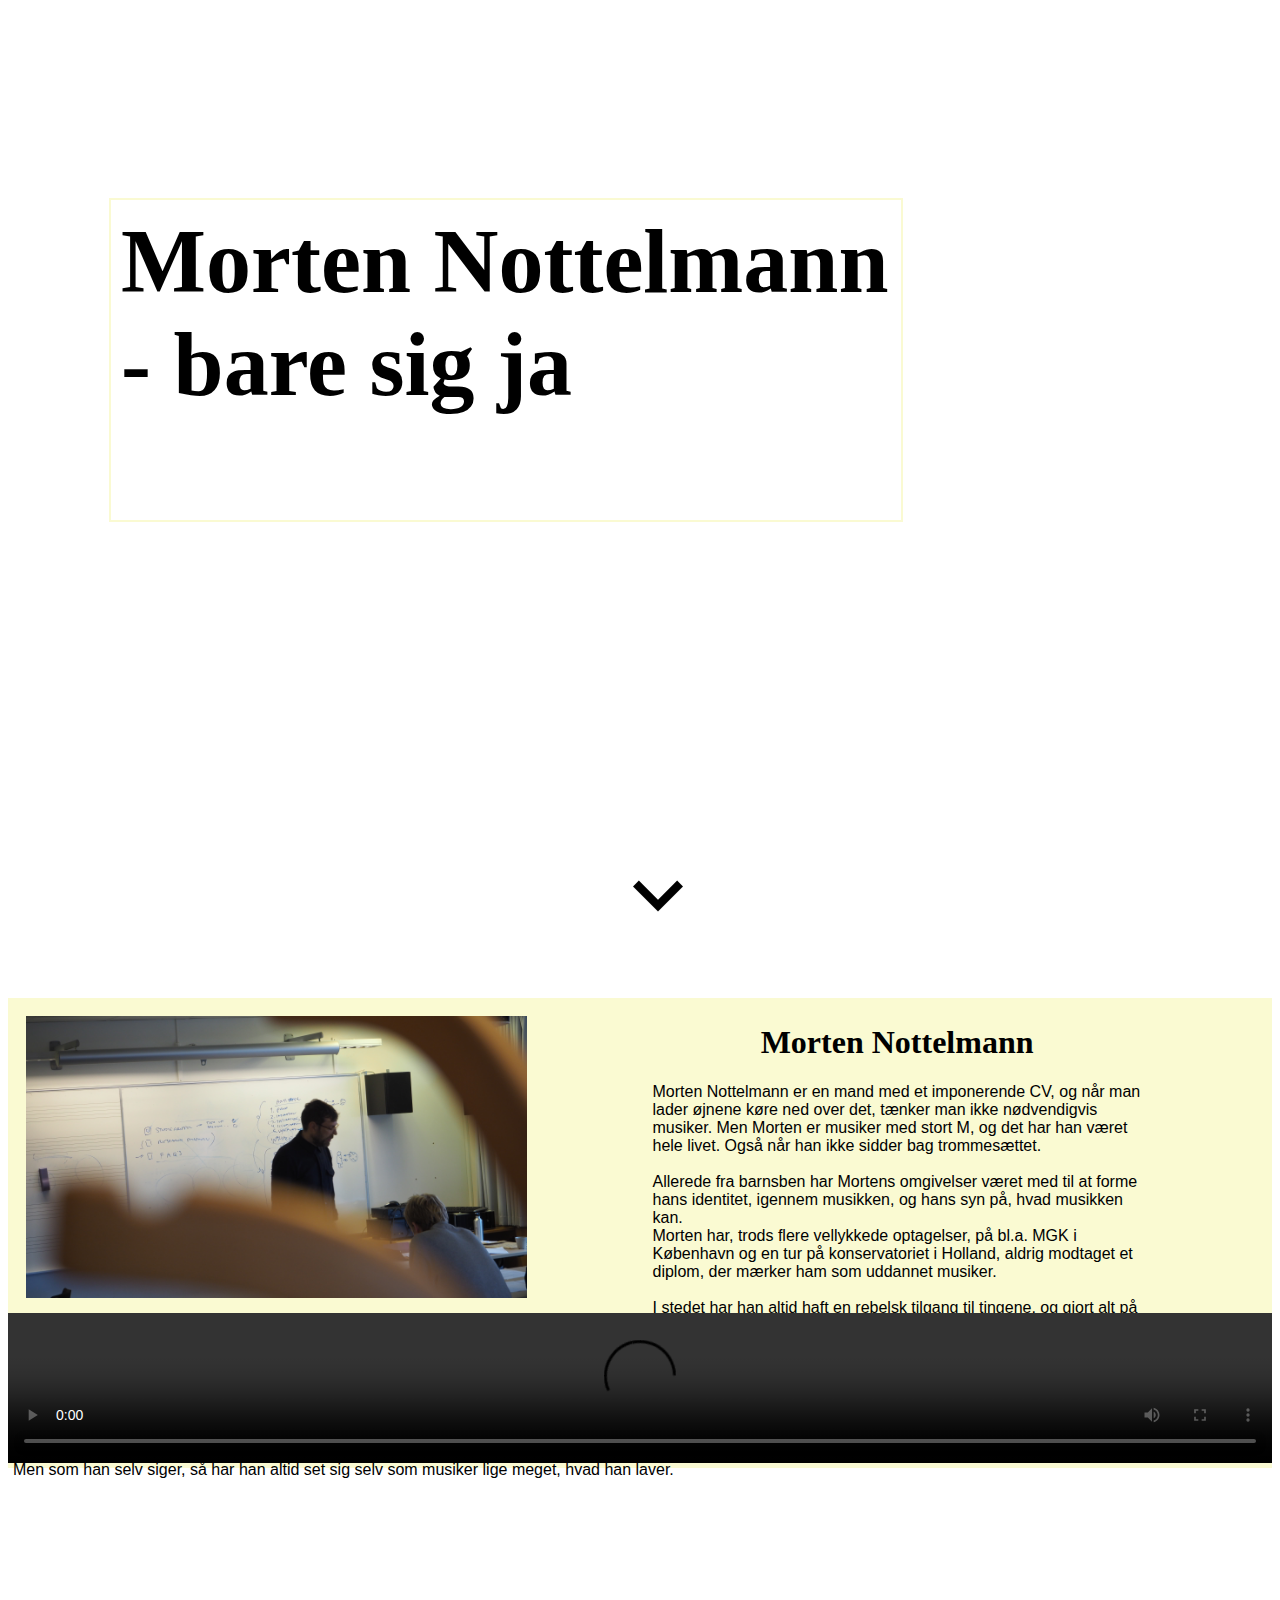
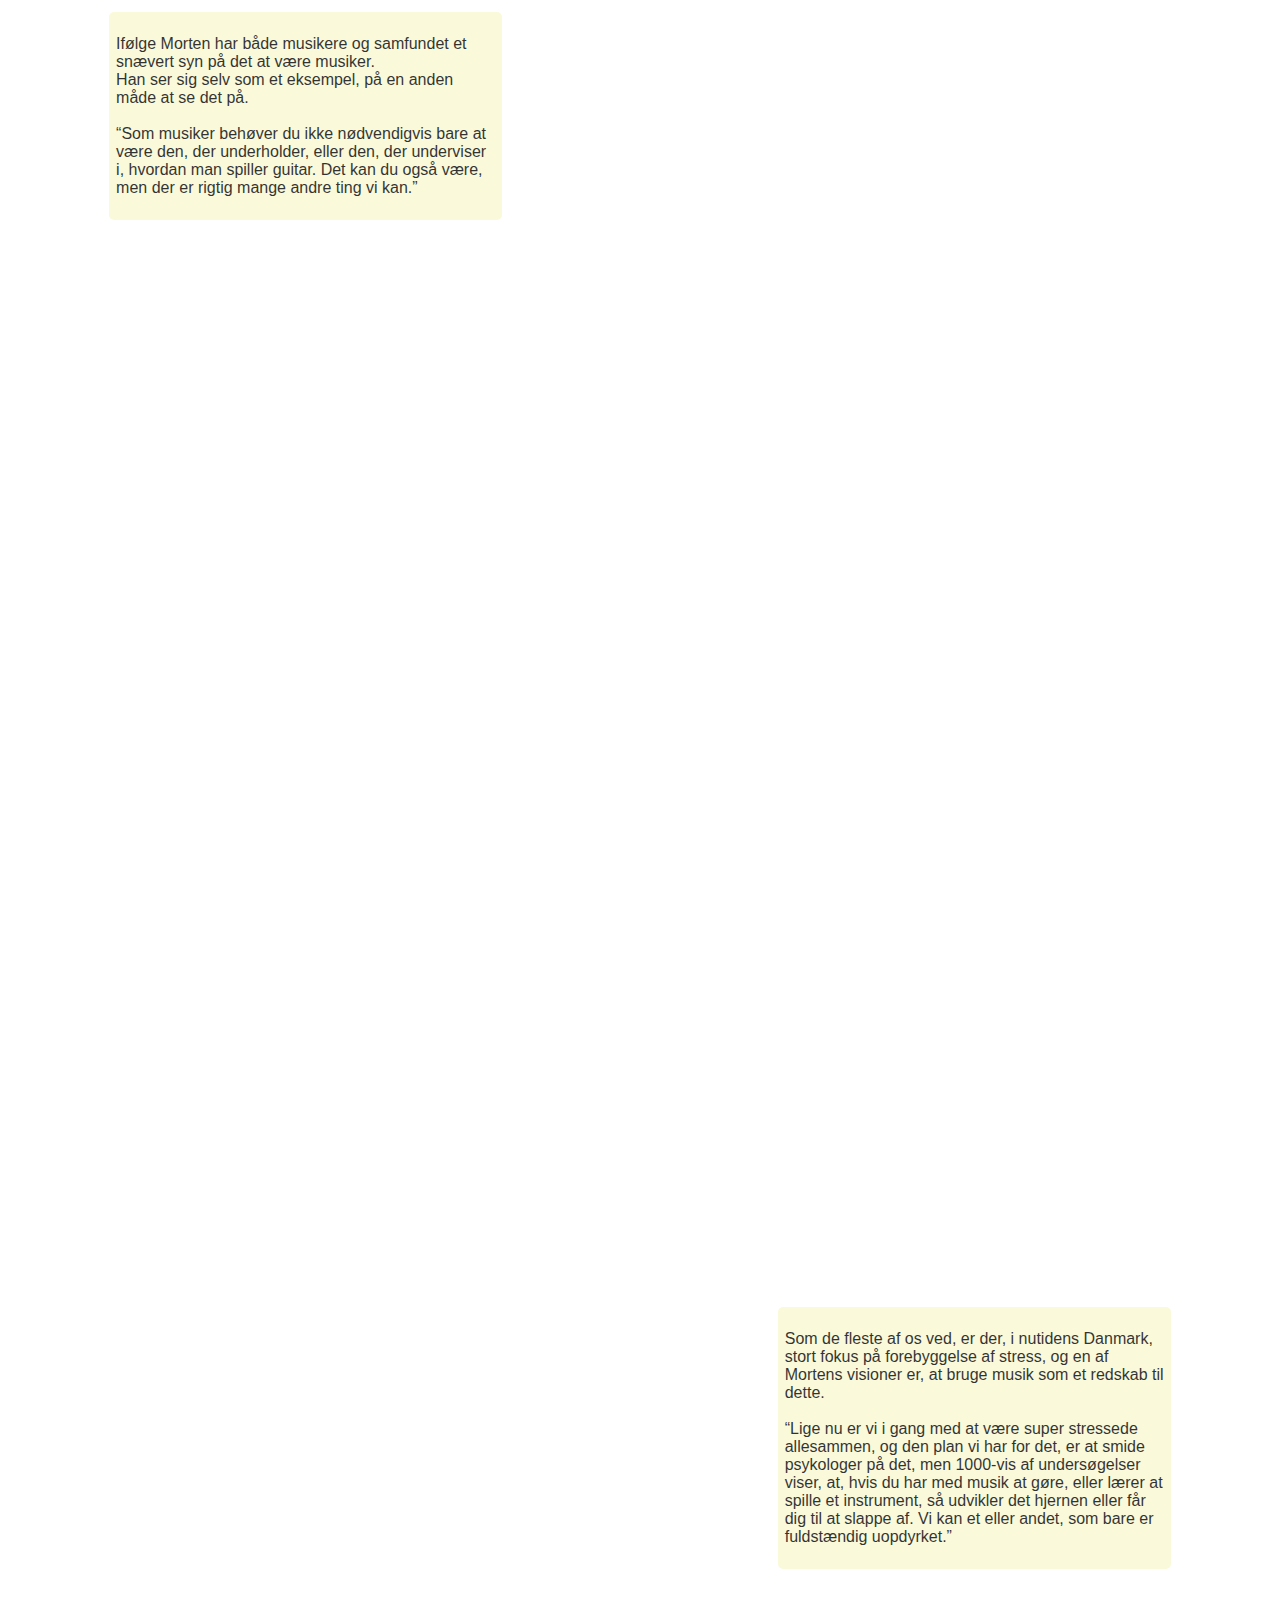
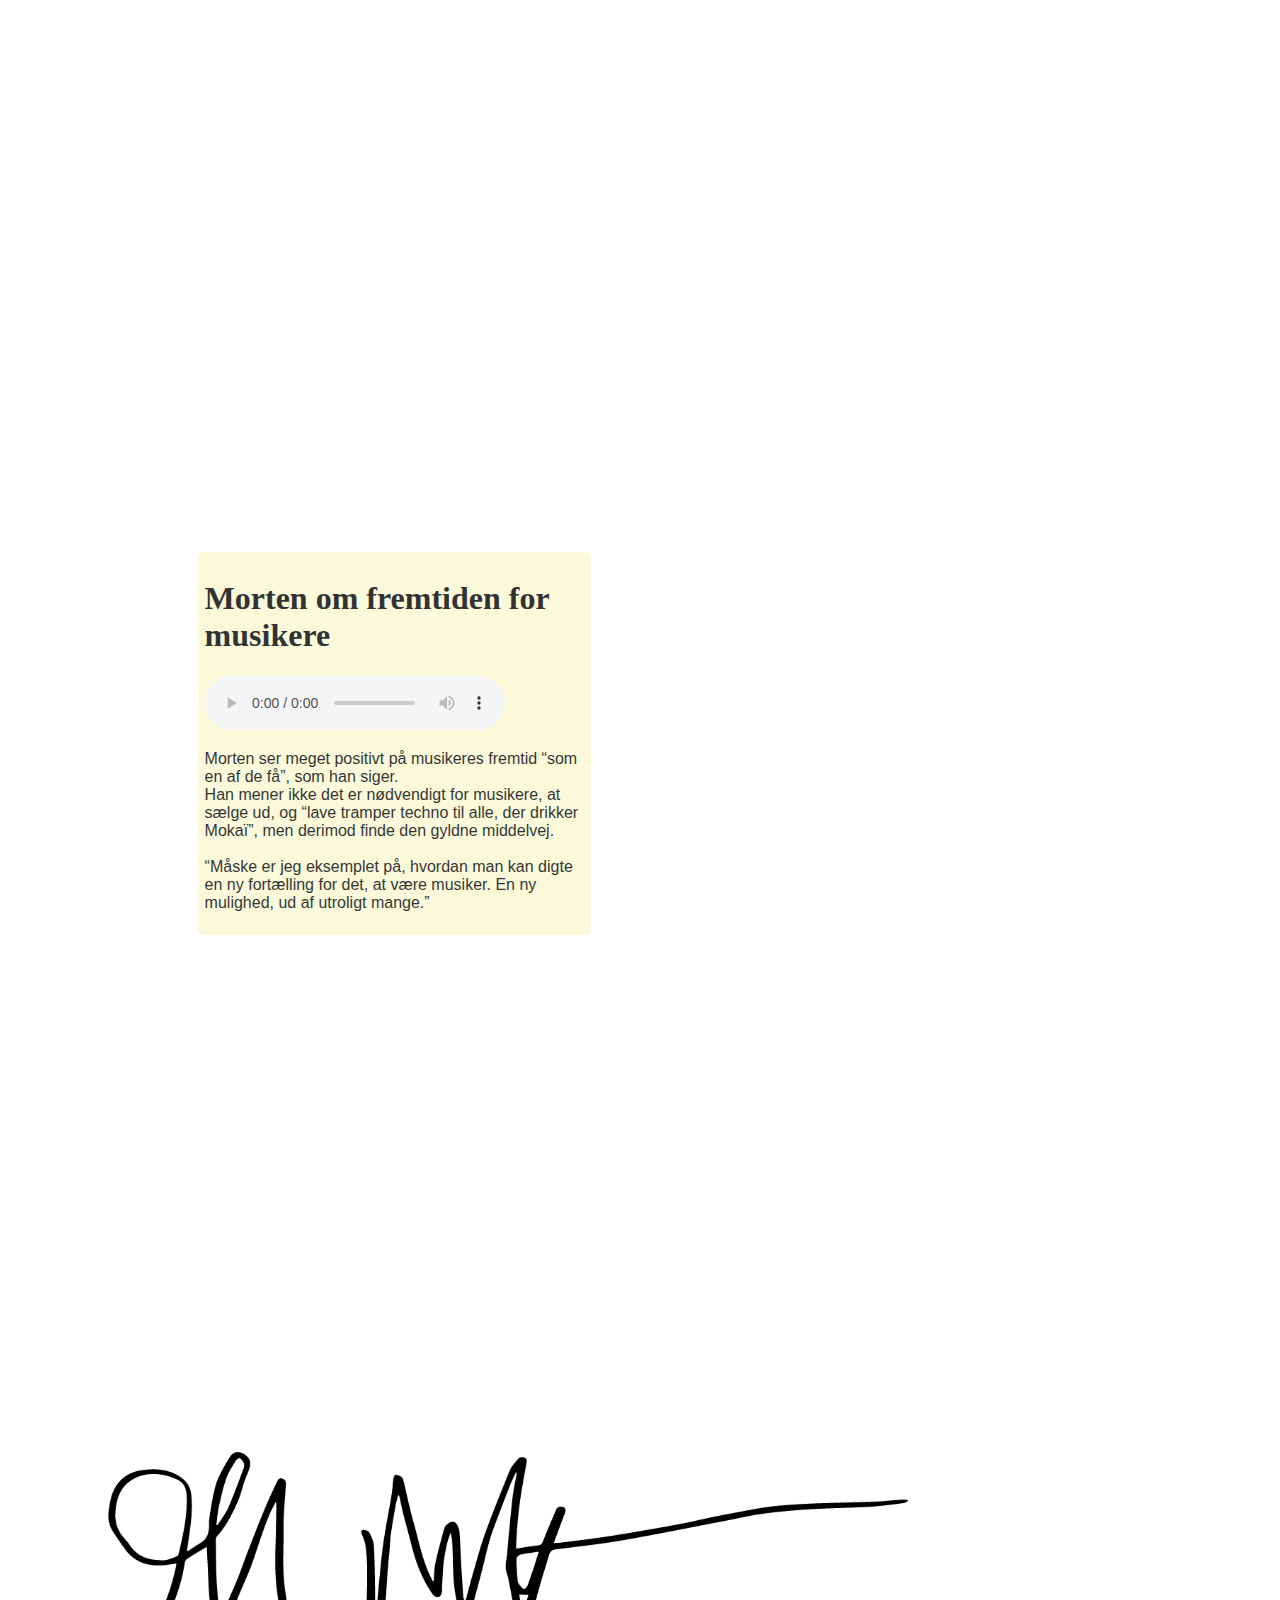
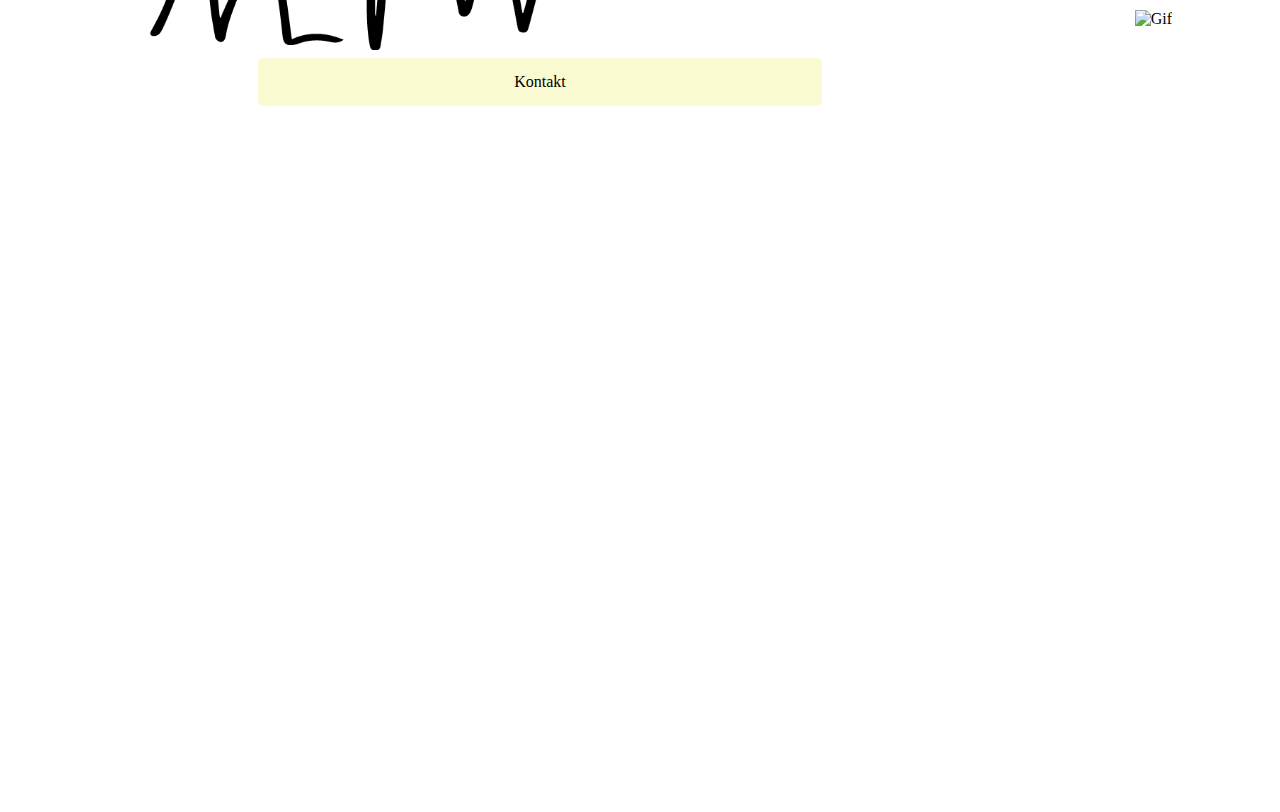
==== commit a2df94d8: "sffwef" ====
--- a/morten-nottelmann/index.html
+++ b/morten-nottelmann/index.html
@@ -73,13 +73,11 @@
         </div>
     </section>
     <footer>
-        <div class="container-footer">
-            <div>
-                <img src="images/underskrift.png" alt="Underskrift">
-                <a href="http://www.mortennottelmann.com/" id="knap" target="_blank">Kontakt</a>
-            </div>
-            <img src="images/giffen.gif" alt="Gif" id="gif">
+        <div class="venstre">
+            <img src="images/underskrift.png" alt="Underskrift" id="auto"><br>
+            <a href="http://www.mortennottelmann.com/" id="knap" target="_blank">Kontakt</a>
         </div>
+        <img src="images/giffen.gif" alt="Gif" id="gif">
     </footer>
     <script type="text/javascript" src="js/script.js"></script>
 </body>
--- a/morten-nottelmann/style/style.css
+++ b/morten-nottelmann/style/style.css
@@ -197,13 +197,29 @@
     display: inline-block;
     font-size: 16px;
     margin: 4px 2px;
-    cursor: pointe
-}
-
-.container-footer {
-    
+    cursor: pointer;
+    width: 500px;
+    border-radius: 5px;
+    margin-left: 150px;
 }
 
 #gif {
-    
+    float: right;
+    max-width: 550px;
+    min-height: 800px;
+    margin-right: 100px;
+    margin-top: -100px;
+}
+
+#auto {
+    width: 800px;
+}
+
+footer {
+    columns: 50% 2;
+}
+
+.venstre {
+    margin-left: 100px;
+    margin-top: 200px;
 }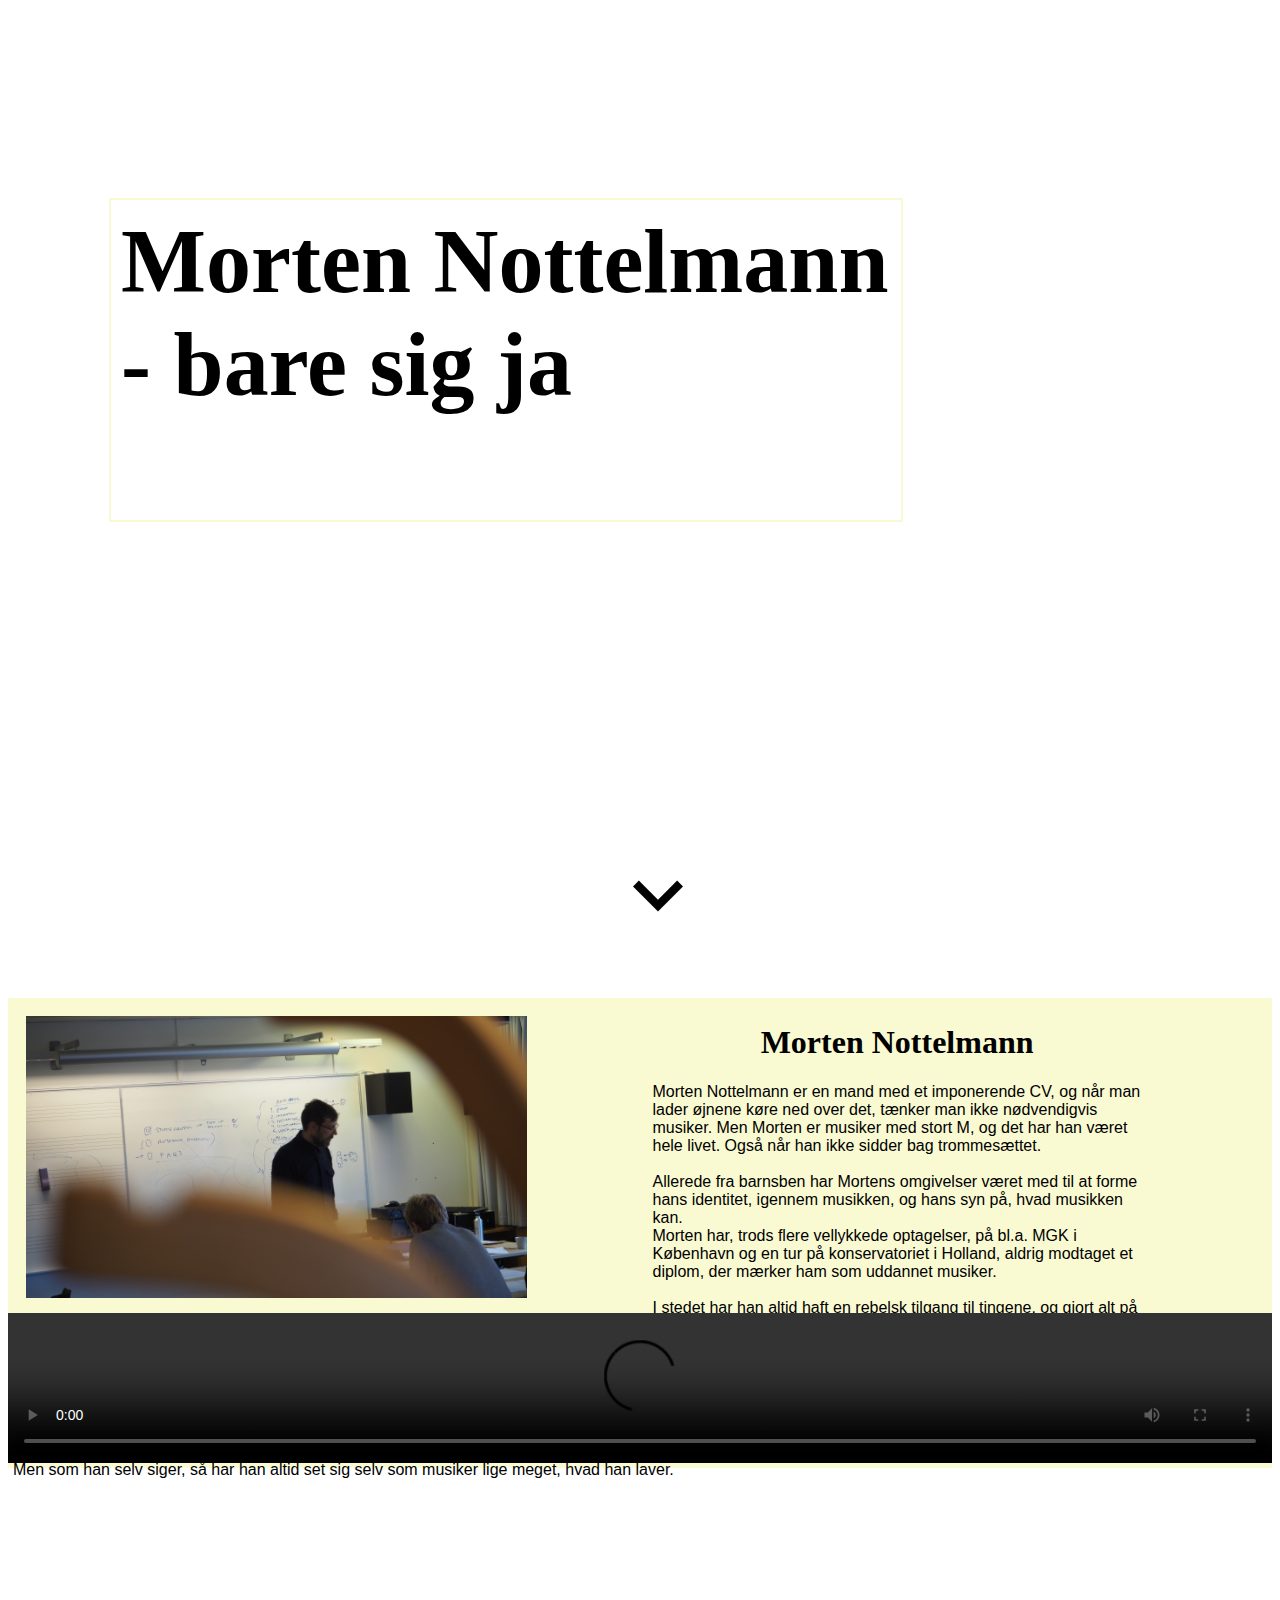
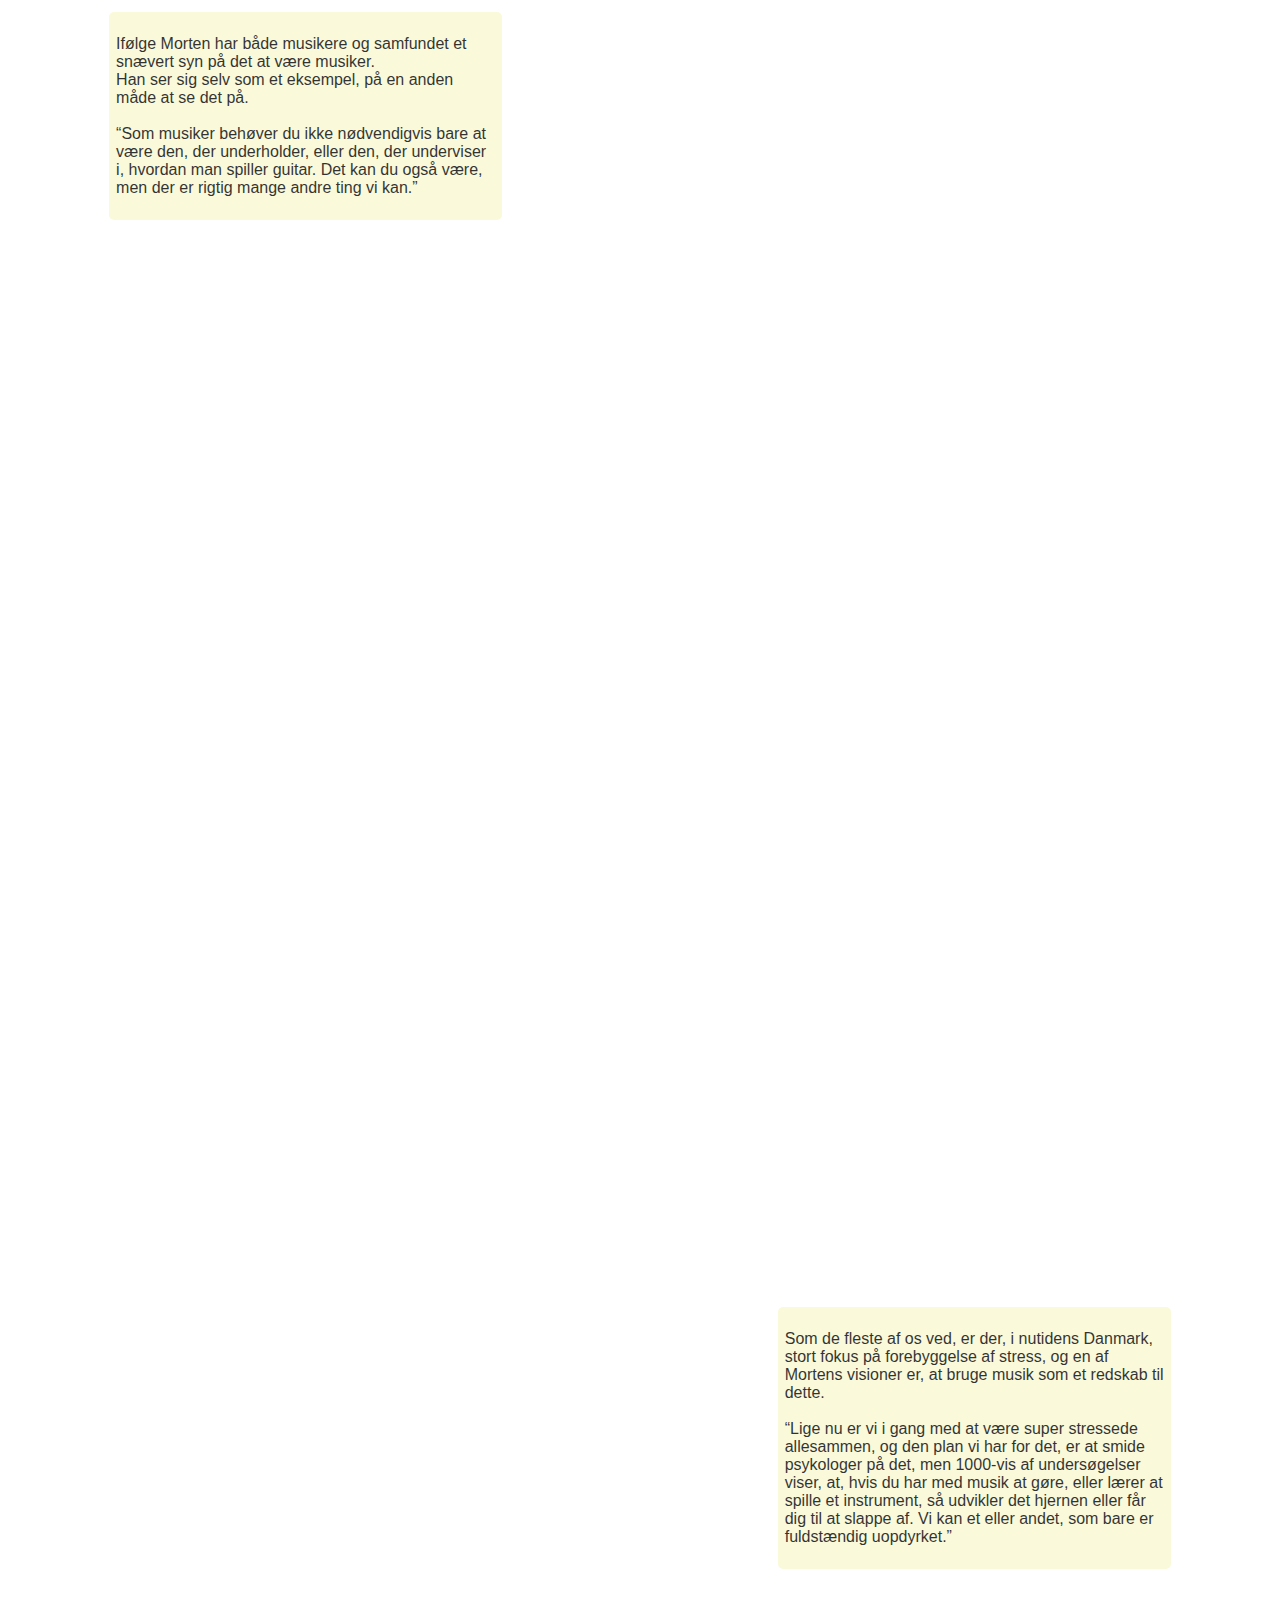
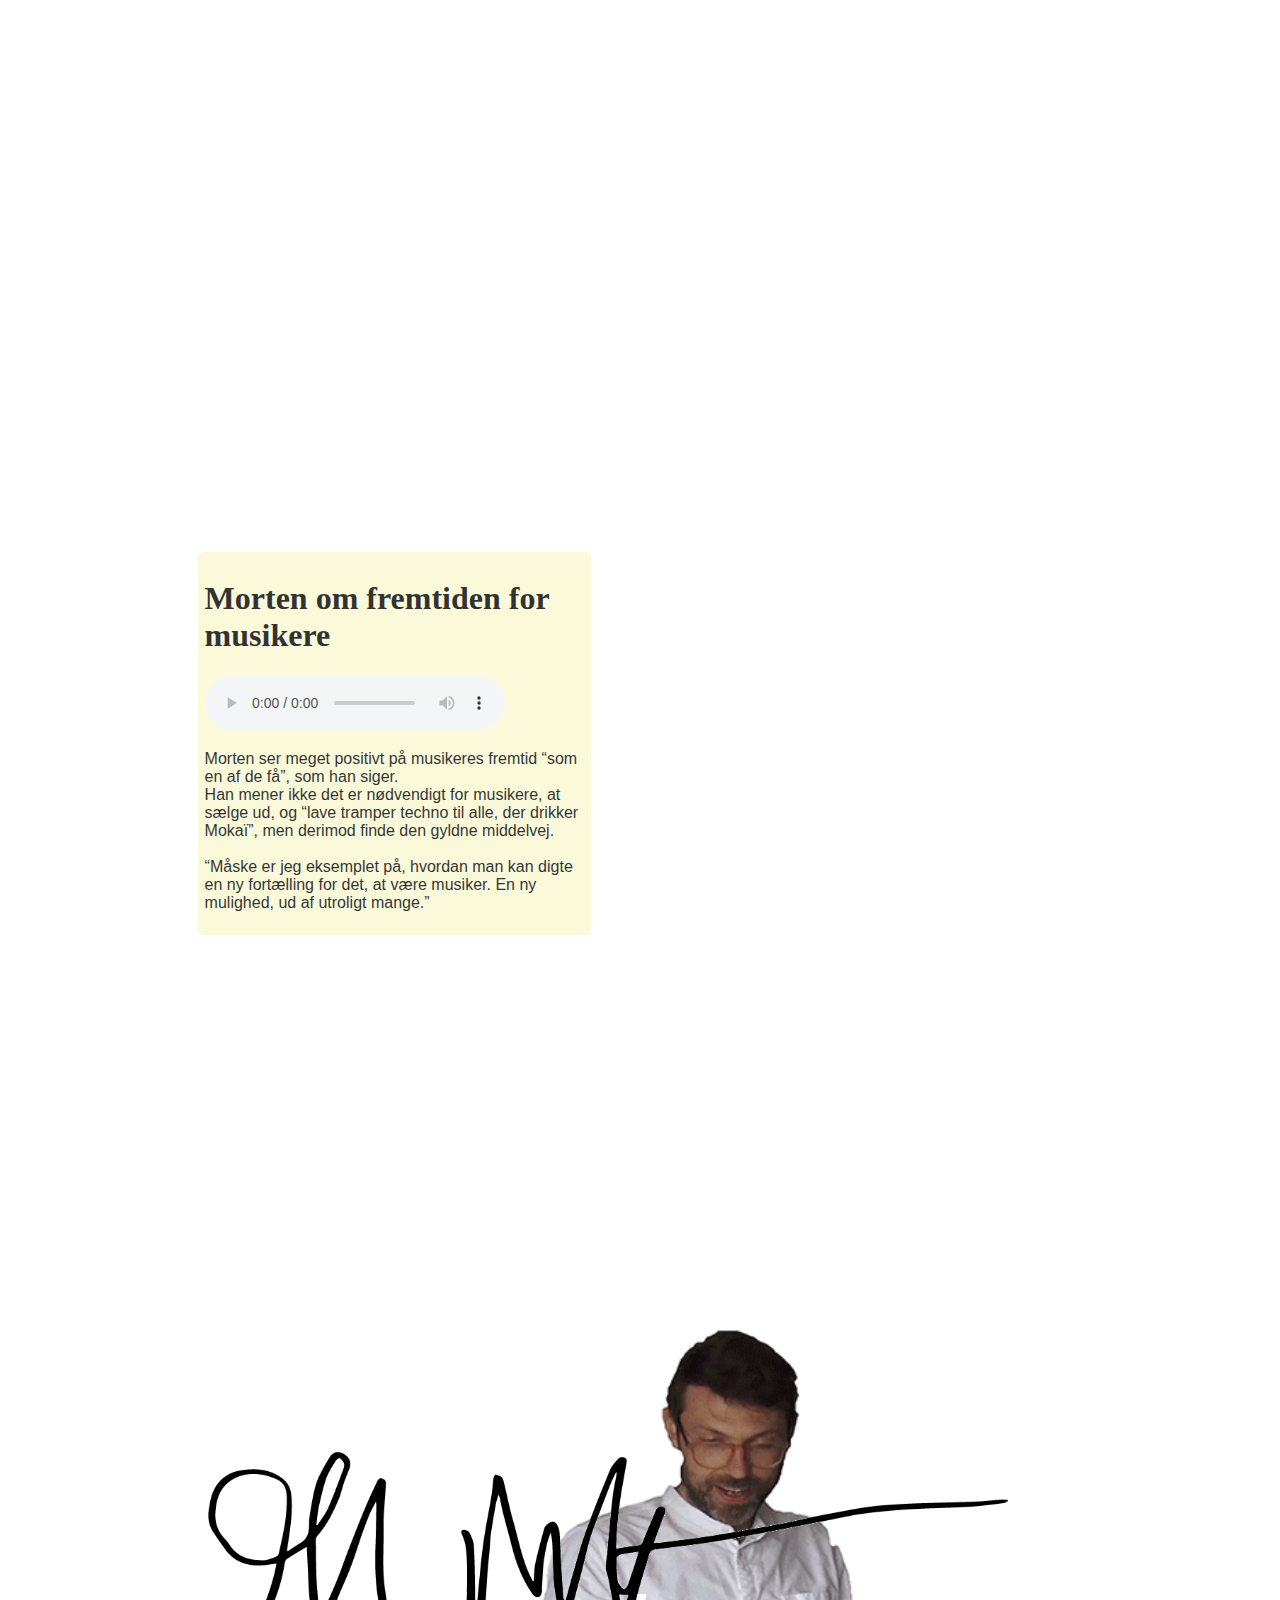
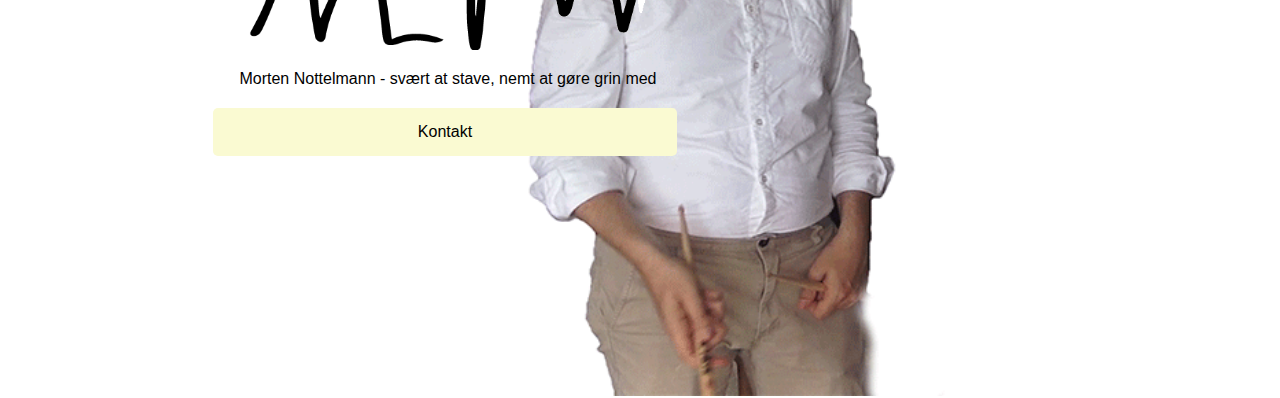
==== commit d1a67714: "jb" ====
--- a/morten-nottelmann/index.html
+++ b/morten-nottelmann/index.html
@@ -75,9 +75,10 @@
     <footer>
         <div class="venstre">
             <img src="images/underskrift.png" alt="Underskrift" id="auto"><br>
+            <p>Morten Nottelmann - svært at stave, nemt at gøre grin med</p>
             <a href="http://www.mortennottelmann.com/" id="knap" target="_blank">Kontakt</a>
         </div>
-        <img src="images/giffen.gif" alt="Gif" id="gif">
+        <img src="images/giftig.gif" alt="Gif" id="gif">
     </footer>
     <script type="text/javascript" src="js/script.js"></script>
 </body>
--- a/morten-nottelmann/style/style.css
+++ b/morten-nottelmann/style/style.css
@@ -198,25 +198,32 @@
     font-size: 16px;
     margin: 4px 2px;
     cursor: pointer;
-    width: 500px;
-    border-radius: 5px;
-    margin-left: 150px;
+    width: 400px;
+    border-radius: 5px;
+    margin-left: 105px;
+    font-family: sans-serif;
 }
 
 #gif {
     float: right;
-    max-width: 550px;
-    min-height: 800px;
-    margin-right: 100px;
-    margin-top: -100px;
+    margin-right: 300px;
+    margin-top: -450px;
+    width: 500px;
 }
 
 #auto {
     width: 800px;
+    margin-left: 100px;
 }
 
 footer {
     columns: 50% 2;
+}
+
+footer p {
+    width: 500px;
+    margin-left: 90px;
+    text-align: center;
 }
 
 .venstre {
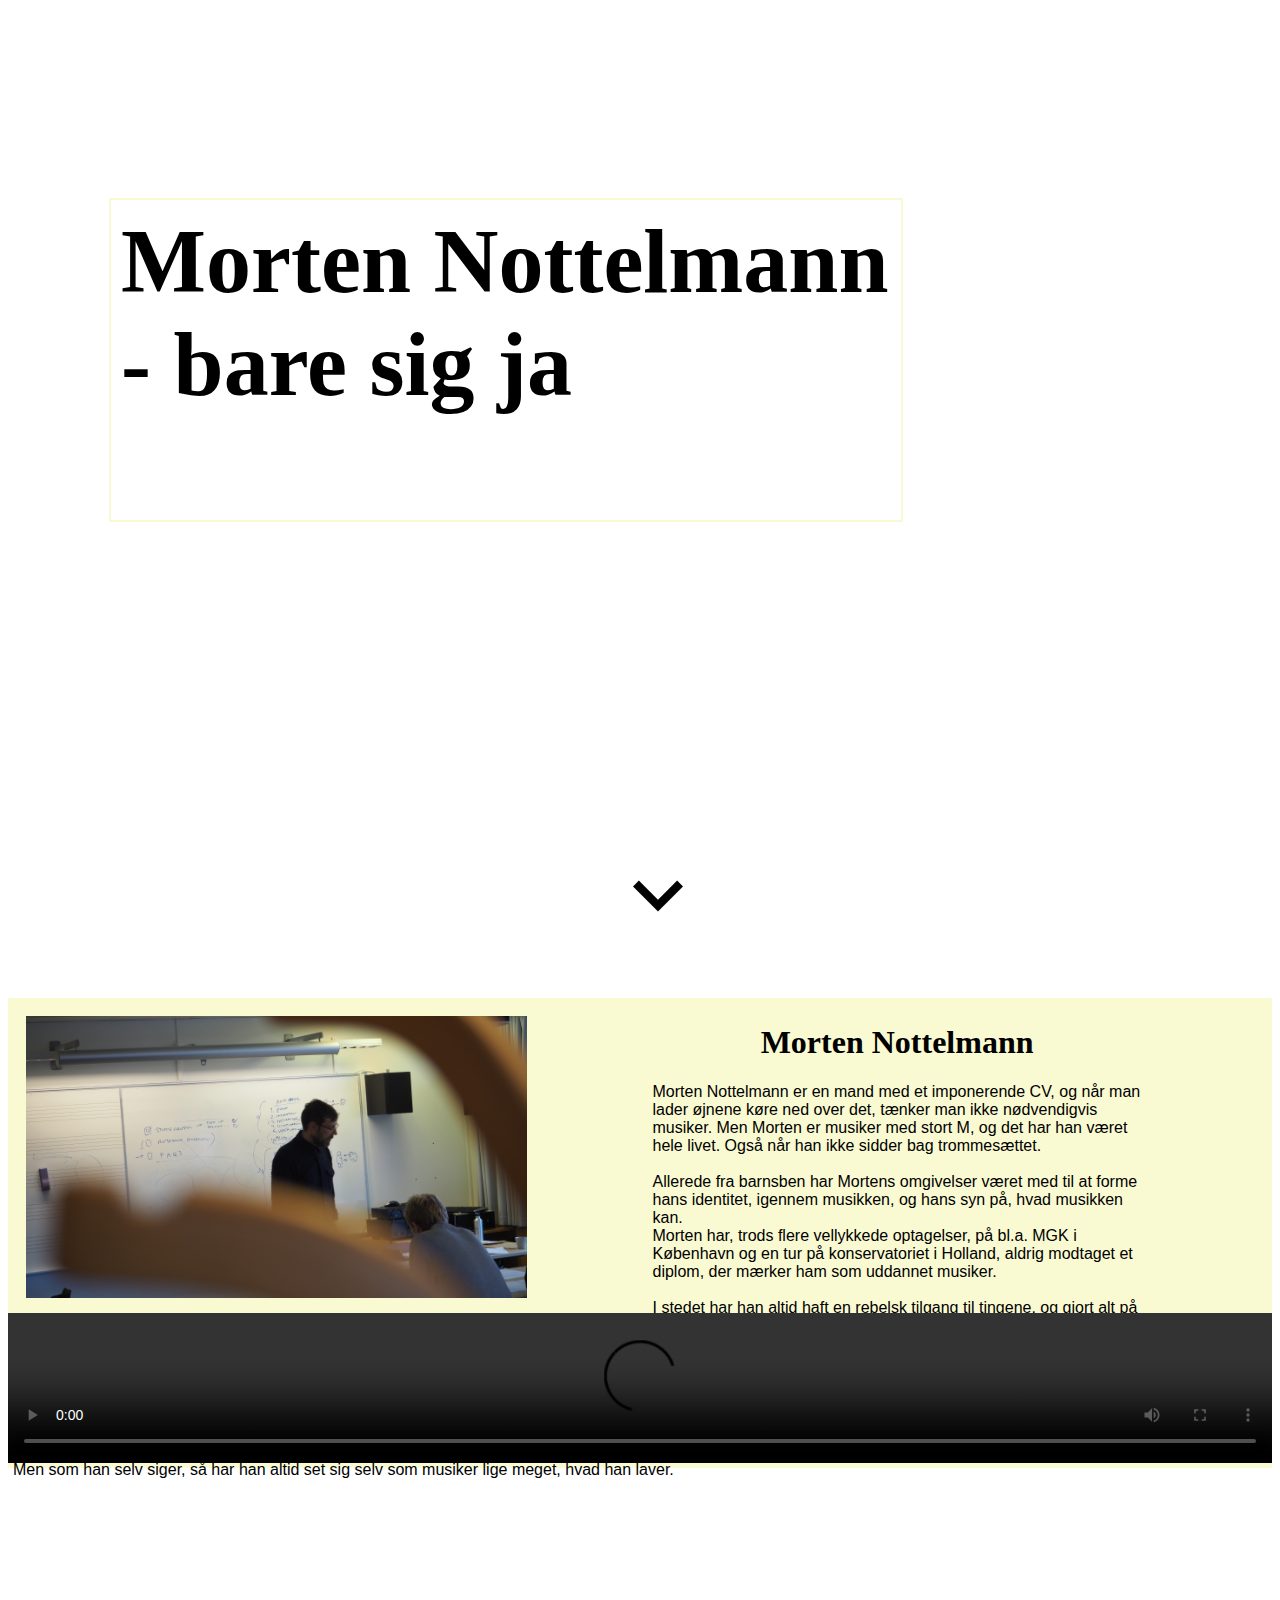
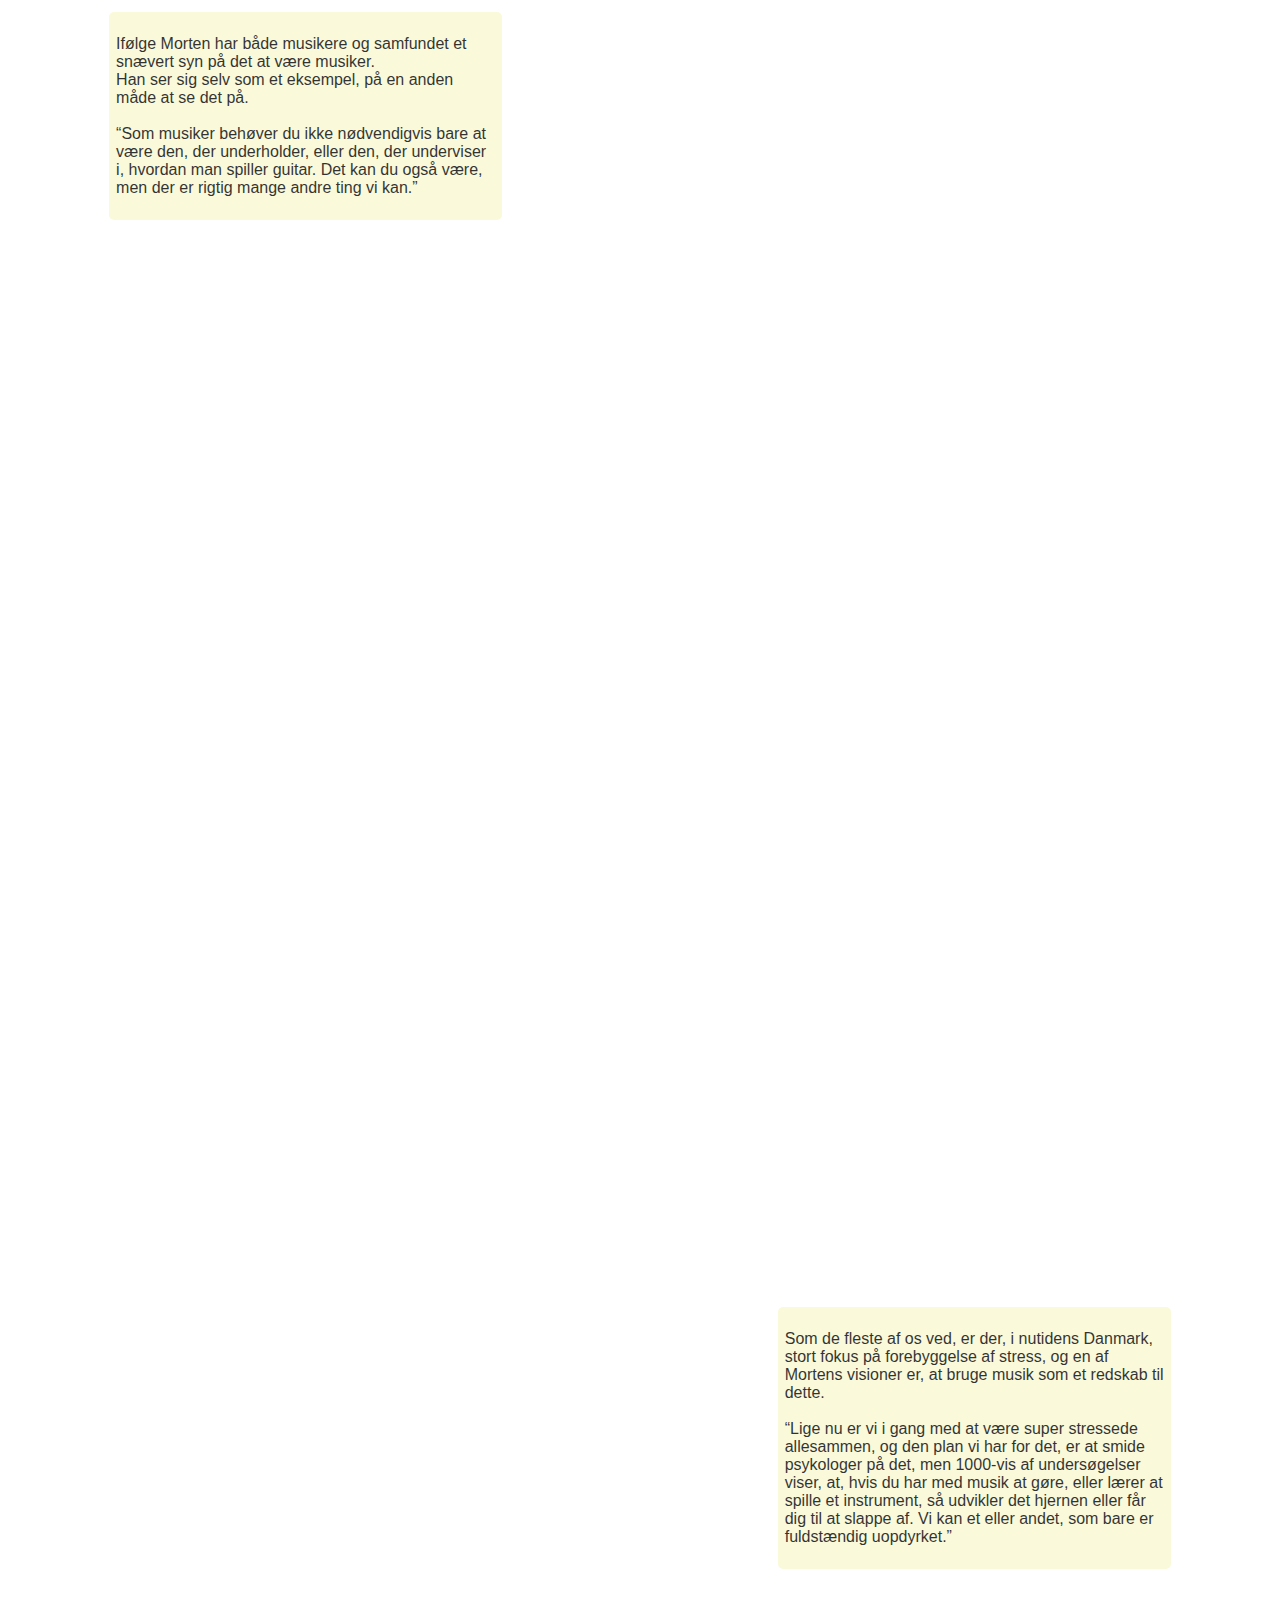
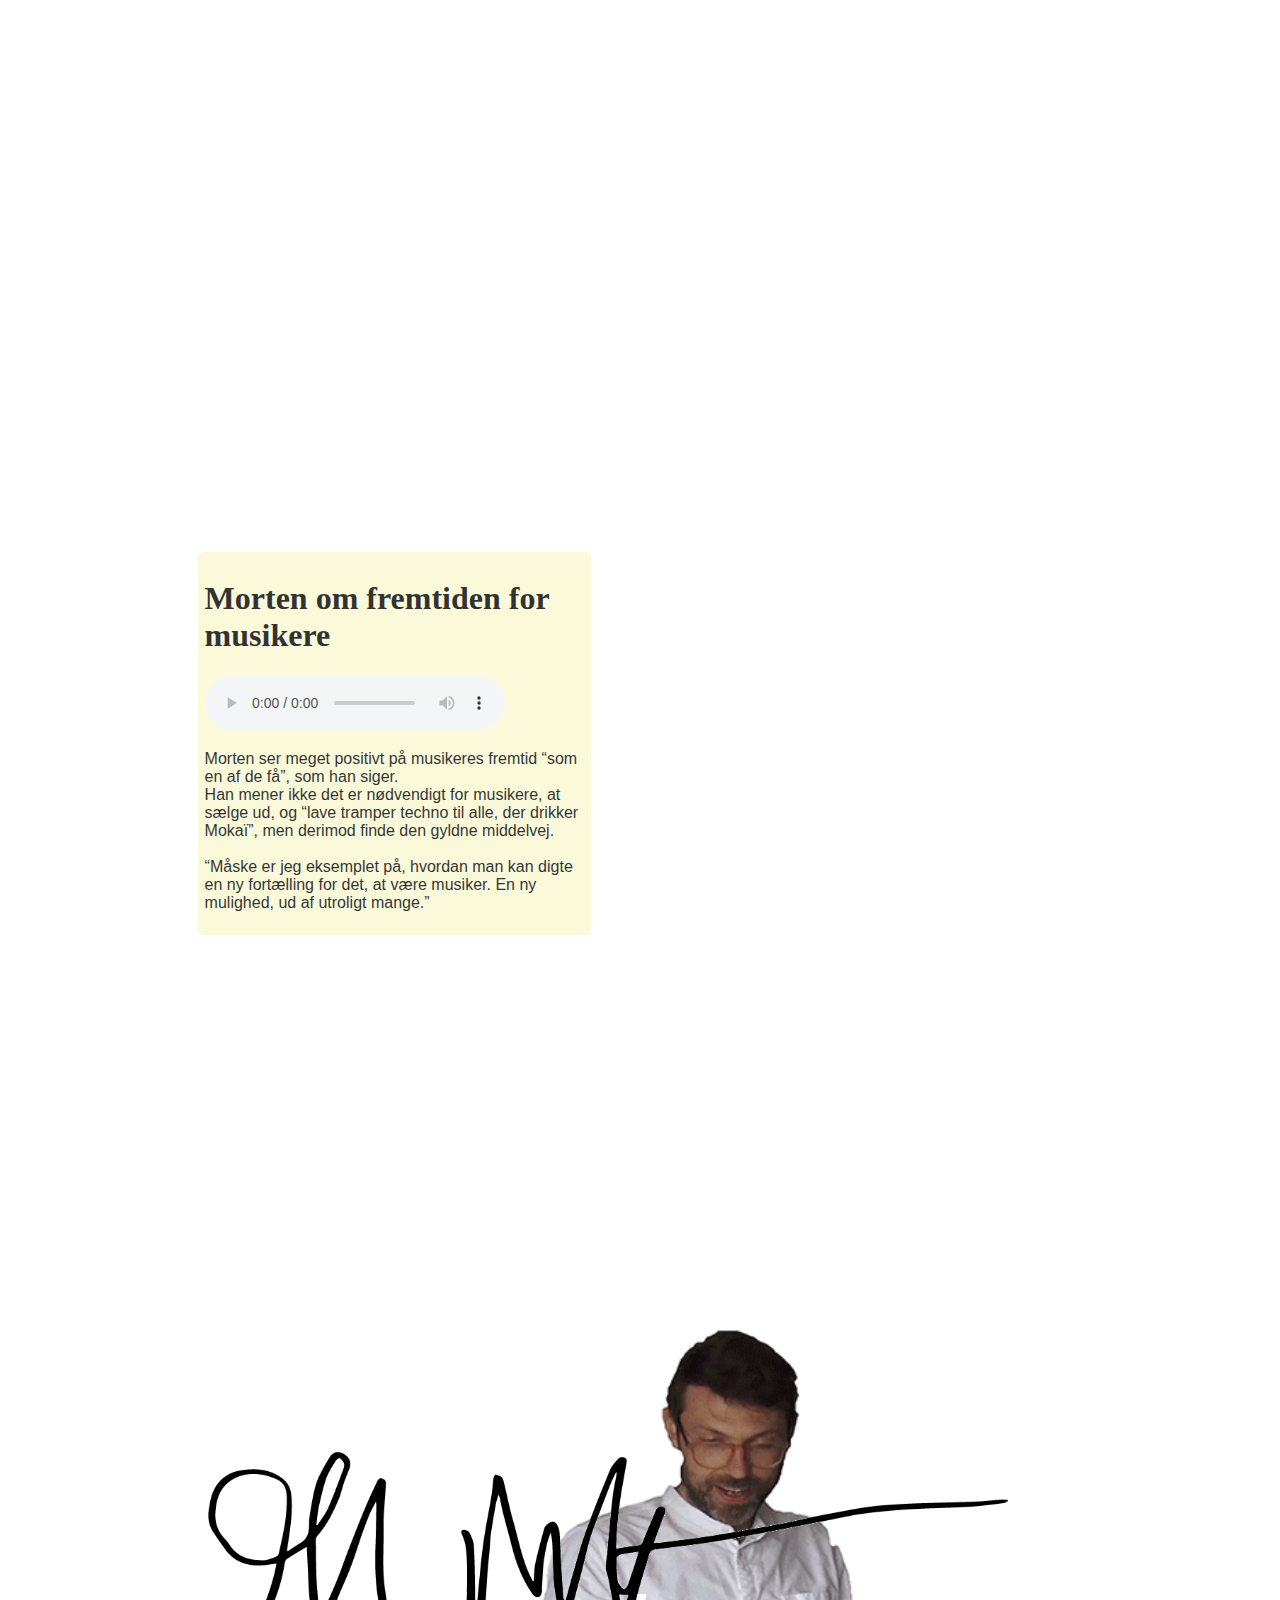
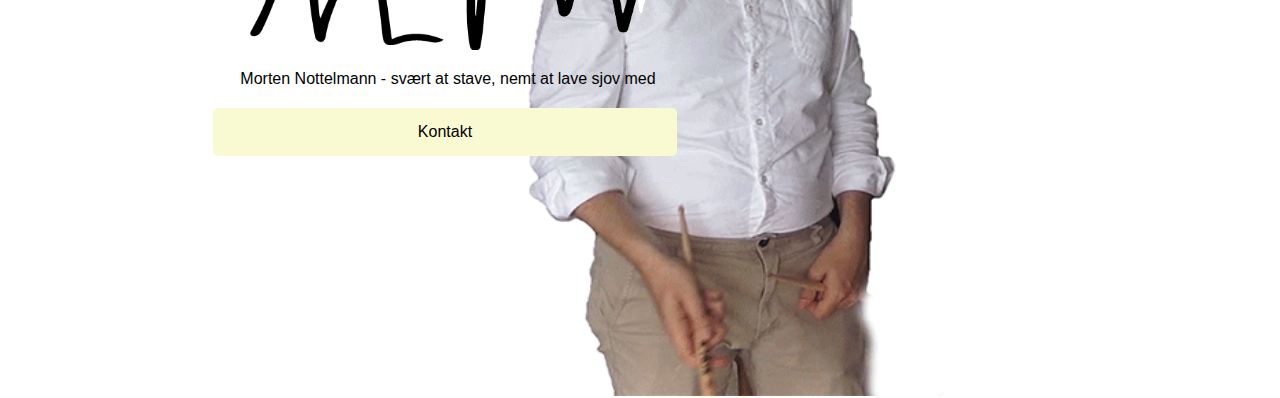
==== commit be9f1731: "svært at stave" ====
--- a/morten-nottelmann/index.html
+++ b/morten-nottelmann/index.html
@@ -75,7 +75,7 @@
     <footer>
         <div class="venstre">
             <img src="images/underskrift.png" alt="Underskrift" id="auto"><br>
-            <p>Morten Nottelmann - svært at stave, nemt at gøre grin med</p>
+            <p>Morten Nottelmann - svært at stave, nemt at lave sjov med</p>
             <a href="http://www.mortennottelmann.com/" id="knap" target="_blank">Kontakt</a>
         </div>
         <img src="images/giftig.gif" alt="Gif" id="gif">
